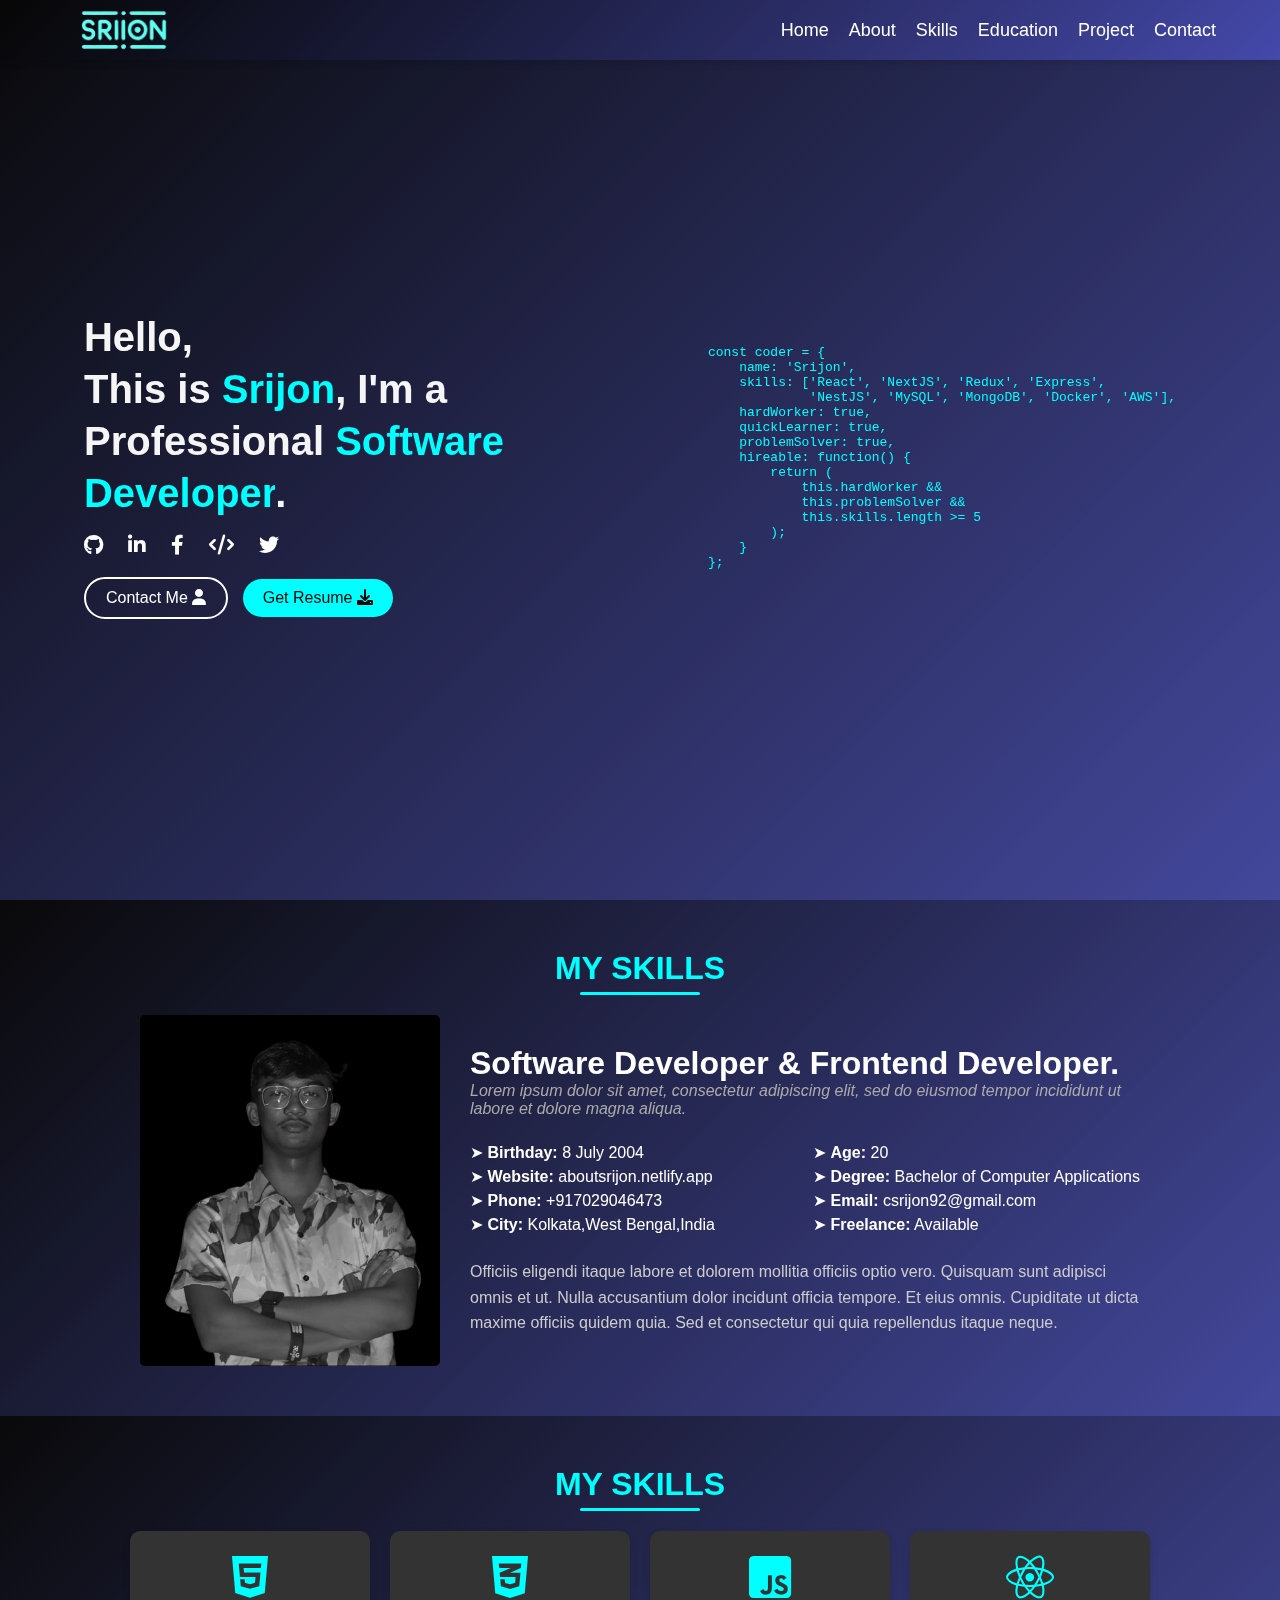
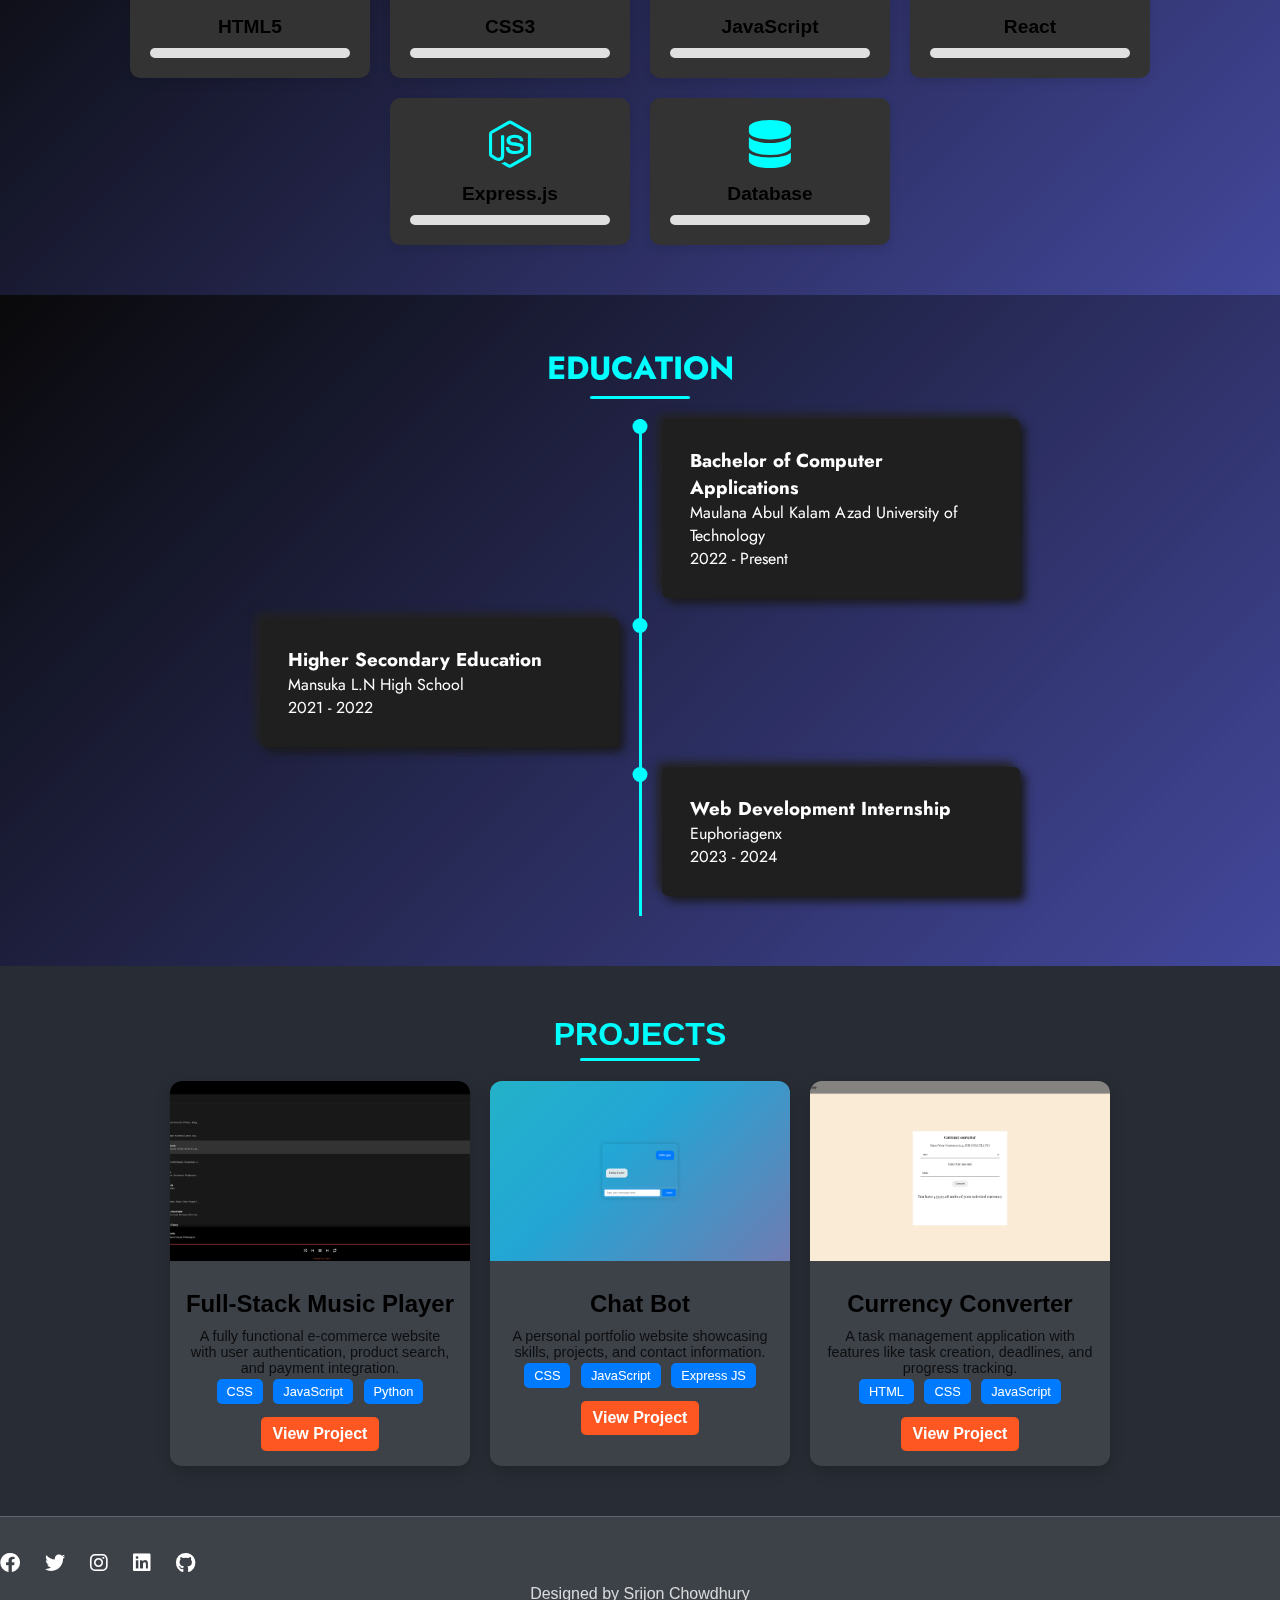
==== index.html @ a037b4f0 "new change" ====
<!DOCTYPE html>
<html lang="en">
<head>
    <meta charset="UTF-8">
    <meta name="viewport" content="width=device-width, initial-scale=1.0">
    <link rel="shortcut icon" href="/images/portfolio.webp" type="image/png">
    <title>Srijon Info</title>
    <link rel="stylesheet" href="/css/style.css">
    <link rel="stylesheet" href="/test.css">
    <link rel="stylesheet" href="https://cdnjs.cloudflare.com/ajax/libs/animate.css/4.1.1/animate.min.css" />
    <link rel="stylesheet" href="https://cdnjs.cloudflare.com/ajax/libs/font-awesome/6.0.0-beta3/css/all.min.css">
</head>
<body>
    <section class="top">
        <header>
            <div class="container">
                <div class="logo"><img src="/images/portfolio.webp" alt=""></div>
                <nav class="nav-menu">
                    <ul>
                        <li><a href="#about">Home</a></li>
                        <li><a href="#experience">About</a></li>
                        <li><a href="#skills">Skills</a></li>
                        <li><a href="#education">Education</a></li>
                        <li><a href="#blogs">Project</a></li>
                        <li><a href="#projects">Contact</a></li>
                    </ul>
                </nav>
                <div class="menu-icon">
                    <i class="fas fa-bars"></i>
                </div>
            </div>
        </header>
        <section class="hero">
            <div class="hero-text wow animate__fadeInLeftBig animate__animated " style=""  >
                <h1>Hello, <br>
                    This is <span class="highlight">Srijon</span>, I'm a <br>
                    Professional <span class="highlight">Software Developer</span>.
                </h1>

                <div class="social-icons">
                    <a href="#"><i class="fab fa-github"></i></a>
                    <a href="#"><i class="fab fa-linkedin-in"></i></a>
                    <a href="#"><i class="fab fa-facebook-f"></i></a>
                    <a href="#"><i class="fas fa-code"></i></a>
                    <a href="#"><i class="fab fa-twitter"></i></a>
                </div>

                <div class="buttons">
                    <a href="#" class="btn contact">Contact Me <i class="fas fa-user"></i></a>
                    <a href="/images/srijon_resume (3).pdf" class="btn resume">Get Resume <i class="fas fa-download"></i></a>
                </div>
            </div>

            <div class="code-box wow  animate__fadeInRightBig animate__animated ">
                <pre>
<code>
const coder = {
    name: 'Srijon',
    skills: ['React', 'NextJS', 'Redux', 'Express', 
             'NestJS', 'MySQL', 'MongoDB', 'Docker', 'AWS'],
    hardWorker: true,
    quickLearner: true,
    problemSolver: true,
    hireable: function() {
        return (
            this.hardWorker &&
            this.problemSolver &&
            this.skills.length >= 5
        );
    }
};
</code>
                </pre>
            </div>
            
        </section>

        <!-- Add the animated background here -->
        <div class="area">
            <ul class="circles">
                <li></li>
                <li></li>
                <li></li>
                <li></li>
                <li></li>
                <li></li>
                <li></li>
                <li></li>
                <li></li>
                <li></li>
            </ul>
        </div>
    </section>

    <section class="about">
      <h2 class="section-title">My Skills</h2>
        <div class="about-container">
            <!-- About Heading -->
            <!-- Profile Image -->
            <div class="about-img">
                <img src="/images/srijon_image-modified-removebg-preview.png" alt="Profile Image">
            </div>
    
            <!-- Profile Details -->
            <div class="about-info">
                <h2 class="title">Software Developer & Frontend Developer.</h2>
                <p class="subtitle">Lorem ipsum dolor sit amet, consectetur adipiscing elit, sed do eiusmod tempor incididunt ut labore et dolore magna aliqua.</p>
    
                <div class="details">
                    <div class="column">
                        <p>➤ <strong>Birthday:</strong> 8 July 2004</p>
                        <p>➤ <strong>Website:</strong> aboutsrijon.netlify.app</p>
                        <p>➤ <strong>Phone:</strong> +917029046473</p>
                        <p>➤ <strong>City:</strong> Kolkata,West Bengal,India</p>
                    </div>
                    <div class="column">
                        <p>➤ <strong>Age:</strong> 20</p>
                        <p>➤ <strong>Degree:</strong> Bachelor of Computer Applications</p>
                        <p>➤ <strong>Email:</strong> csrijon92@gmail.com</p>
                        <p>➤ <strong>Freelance:</strong> Available</p>
                    </div>
                </div>
    
                <p class="description">
                    Officiis eligendi itaque labore et dolorem mollitia officiis optio vero. Quisquam sunt adipisci omnis et ut. 
                    Nulla accusantium dolor incidunt officia tempore. Et eius omnis. Cupiditate ut dicta maxime officiis quidem quia. 
                    Sed et consectetur qui quia repellendus itaque neque.
                </p>
            </div>
        </div>
    </section>
    

<section id="skills" class="skills-section" >
    <h2 class="section-title">My Skills</h2>
    <div class="skills-container">
      <!-- Skill 1 -->
      <div class="skill-card animate__animated animate__fadeInLeft">
        <div class="skill-icon">
          <i class="fab fa-html5"></i>
        </div>
        <h3 class="skill-name">HTML5</h3>
        <div class="skill-bar">
          <div class="skill-progress" data-progress="95"></div>
        </div>
      </div>
  
      <!-- Skill 2 -->
      <div class="skill-card animate__animated animate__fadeInRight">
        <div class="skill-icon">
          <i class="fab fa-css3-alt"></i>
        </div>
        <h3 class="skill-name">CSS3</h3>
        <div class="skill-bar">
          <div class="skill-progress" data-progress="90"></div>
        </div>
      </div>
  
      <!-- Skill 3 -->
      <div class="skill-card animate__animated animate__fadeInLeft">
        <div class="skill-icon">
          <i class="fab fa-js-square"></i>
        </div>
        <h3 class="skill-name">JavaScript</h3>
        <div class="skill-bar">
          <div class="skill-progress" data-progress="85"></div>
        </div>
      </div>
  
      <!-- Skill 4 -->
      <div class="skill-card animate__animated animate__fadeInRight">
        <div class="skill-icon">
          <i class="fab fa-react"></i>
        </div>
        <h3 class="skill-name">React</h3>
        <div class="skill-bar">
          <div class="skill-progress" data-progress="80"></div>
        </div>
      </div>
  
      <!-- Skill 5 -->
      <div class="skill-card animate__animated animate__fadeInLeft">
        <div class="skill-icon">
          <i class="fab fa-node-js"></i>
        </div>
        <h3 class="skill-name">Express.js</h3>
        <div class="skill-bar">
          <div class="skill-progress" data-progress="75"></div>
        </div>
      </div>
  
      <!-- Skill 6 -->
      <div class="skill-card animate__animated animate__fadeInRight">
        <div class="skill-icon">
          <i class="fas fa-database"></i>
        </div>
        <h3 class="skill-name">Database</h3>
        <div class="skill-bar">
          <div class="skill-progress" data-progress="70"></div>
        </div>
      </div>
    </div>
  </section>
 
<style>@import url('https://fonts.googleapis.com/css2?family=Jost:wght@200;300;400&display=swap');</style>
<!--This is the main container that contains the whole timeline.-->
<section class="design-section">
    <h2 class="timeline-heading">Education</h2>
    <div class="timeline">

        <div class="timeline-empty"></div>

        <div class="timeline-middle">
            <div class="timeline-circle"></div>
        </div>
        <div class="timeline-component timeline-content">
            <h3>Bachelor of Computer Applications</h3>
            <p>Maulana Abul Kalam Azad University of Technology</p>
            <p>2022 - Present</p>
        </div>

        <div class="timeline-component timeline-content">
            <h3>Higher Secondary Education</h3>
            <p>Mansuka L.N High School</p>
            <p>2021 - 2022</p>
        </div>
        <div class="timeline-middle">
            <div class="timeline-circle"></div>
        </div>
        <div class="timeline-empty"></div>

        <div class="timeline-empty"></div>

        <div class="timeline-middle">
            <div class="timeline-circle"></div>
        </div>
        <div class="timeline-component timeline-content">
            <h3>Web Development Internship</h3>
            <p>Euphoriagenx</p>
            <p>2023 - 2024</p>
        </div>

    </div>
</section>


  <section id="projects" class="projects-section">
    <h2 class="section-title">Projects</h2>
    <div class="projects-container">
      <!-- Project 1 -->
      <div class="project-card">
        <div class="project-image">
          <img src="/images/My Music Player .png" alt="Project 1" />
        </div>
        <div class="project-details">
          <h3 class="project-title">Full-Stack Music Player</h3>
          <p class="project-description">
            A fully functional e-commerce website with user authentication, product search, and payment integration.
          </p>
          <div class="project-technologies">
            <span>CSS</span>
            <span>JavaScript</span>
            <span>Python</span>
          </div>
          <a href="#" class="project-link">View Project</a>
        </div>
      </div>
  

      <div class="project-card">
        <div class="project-image">
          <img src="/images/Chat Bot.png" alt="Project 2" />
        </div>
        <div class="project-details">
          <h3 class="project-title">Chat Bot</h3>
          <p class="project-description">
            A personal portfolio website showcasing skills, projects, and contact information.
          </p>
          <div class="project-technologies">
            <span>CSS</span>
            <span>JavaScript</span>
            <span>Express JS</span>
          </div>
          <a href="#" class="project-link">View Project</a>
        </div>
      </div>
  
      <!-- Project 3 -->
      <div class="project-card">
        <div class="project-image">
          <img src="/images/Currency Converter.png" alt="Project 3" />
        </div>
        <div class="project-details">
          <h3 class="project-title">Currency Converter</h3>
          <p class="project-description">
            A task management application with features like task creation, deadlines, and progress tracking.
          </p>
          <div class="project-technologies">
            <span>HTML</span>
            <span>CSS</span>
            <span>JavaScript</span>
          </div>
          <a href="#" class="project-link">View Project</a>
        </div>
      </div>
    </div>
  </section>

  <footer class="footer">
    <div class="social-icons">
        <a href="#" class="icon"><i class="fab fa-facebook"></i></a>
        <a href="#" class="icon"><i class="fab fa-twitter"></i></a>
        <a href="#" class="icon"><i class="fab fa-instagram"></i></a>
        <a href="#" class="icon"><i class="fab fa-linkedin"></i></a>
        <a href="#" class="icon"><i class="fab fa-github"></i></a>
    </div>
    <p class="footer-text">Designed by Srijon Chowdhury</p>
</footer>

    <script src="/js/script.js"></script>
</body>
</html>
---- css/style.css ----
*{
    margin: 0;
    padding: 0;
}
body {
    font-family: Arial, sans-serif;
    margin: 0;
    padding: 0; 
    /* background-color: #060606; */
    /* background: linear-gradient(135deg, rgba(6, 6, 6, 0.9), rgba(79, 84, 200, 0.7)); */
    background: #282c34;
}

header {
    position: fixed;
    top: 0;
    left: 0;
    width: 100%;
    z-index: 1000; /* Ensures it's above other content */
    color: #fff;
    backdrop-filter: blur(10px);
    background: linear-gradient(135deg, rgba(6, 6, 6, 0.9), rgba(79, 84, 200, 0.7));
    display: flex;
    align-items: center;
    height: 60px; /* Adjust height as needed */
    box-shadow: 0 4px 6px rgba(0, 0, 0, 0.1); /* Optional shadow for better visibility */
}
.logo img {
    width: 120px;  
    height: auto;  
    display: block; 
}

.container {
    display: flex;
    justify-content: space-between;
    align-items: center;
    width: 90%;
    margin: 0 auto;
}

.logo {
    font-size: 24px;
    font-weight: bold;
}

.nav-menu ul {
    list-style: none;
    margin: 0;
    padding: 0;
    display: flex;
}

.nav-menu ul li {
    margin-left: 20px;
}

.nav-menu ul li a {
    color: #fff;
    text-decoration: none;
    font-size: 18px;
    position: relative;
}
.nav-menu ul li a::after {
    content: "";
    position: absolute;
    left: 0;
    bottom: -2px;
    width: 0;
    height: 2px;
    background-color: cyan;
    transition: width 0.3s ease-in-out;
}
.nav-menu ul li a:hover::after {
    width: 100%;
}
.menu-icon {
    display: none;
    font-size: 24px;
    cursor: pointer;
}

@media (max-width: 768px) {
    .nav-menu {
        display: none;
        flex-direction: column;
        width: 100%;
        backdrop-filter: blur(10px);
        color: black;
        position: absolute;
        top: 70px;
        left: 0;
    }
    .nav-menu.active {
        display: flex;
    }

    .nav-menu ul {
        flex-direction: column;
    }

    .nav-menu ul li {
        margin: 10px 0;
        text-align: center;
    }

    .menu-icon {
        display: block;
    }
}
.hero {
    display: flex;
    justify-content: space-evenly;
    align-items: center;
    padding: 60px;
    max-width: 100%;
    height: 90vh;
    margin: auto;
}

.hero-text {
    max-width: 50%;
}

h1 {
    font-size: 2.5rem;
    line-height: 1.3;
    color:whitesmoke;
}

.highlight {
    background: cyan;
    -webkit-background-clip: text;
    -webkit-text-fill-color: transparent;
}

.social-icons {
    margin-top: 15px;
}

.social-icons a {
    color: white;
    margin-right: 10px;
    font-size: 20px;
    transition: 0.3s;
}

.social-icons a:hover {
    color: #00ff9f;
}

/* Buttons */
.buttons {
    margin-top: 20px;
}

.btn {
    display: inline-block;
    padding: 10px 20px;
    margin-right: 10px;
    border-radius: 25px;
    text-decoration: none;
    font-size: 1rem;
    transition: 0.3s;
}

.contact {
    border: 2px solid white;
    color: white;
}

.contact:hover {
    background: white;
    color: #0d0d21;
}

.resume {
    background: cyan;
    color: rgb(6, 6, 6);
}

.resume:hover {
    opacity: 0.8;
}

/* Code Box */
.code-box {
    padding: 20px;
    border-radius: 10px;
    max-width: 100%;
    width: fit-content;
    /* min-width: 40%; */
    font-family: monospace;
    color: cyan;
    overflow-x: auto;
    white-space: pre-wrap;
    word-wrap: break-word;
}


/* Responsive */
@media (max-width: 900px) {
    .hero {
        flex-direction: column;
        text-align: center;
    }
    .about{
        text-align: center;
        flex-direction: column;
    }
    .right-about{
        text-align: center;
        padding-top: 30px;
    }
    .social-icons{
        justify-content: center;
    }
    .code-box {
        max-width: 90%;
    }
    .code-box {
        /* padding-top: 30px; */
    }
    .hero-text{
        max-width: 90%;
        padding-top: 30px;
    }
}
.top {
    position: relative;
    overflow: hidden;
    /* background: #060606;   */
    /* background: -webkit-linear-gradient(to left, #8f94fb, #4e54c8);   */

    background: linear-gradient(135deg, rgba(6, 6, 6, 0.9), rgba(79, 84, 200, 0.7));
    width: 100%;
    height: 100vh;
}

.context {
    width: 100%;
    position: absolute;
    top: 50vh;
}

.context h1 {
    text-align: center;
    color: #fff;
    font-size: 50px;
}
.area {
    position: fixed;
    top: 0;
    left: 0;
    width: 100%;
    height: 100%;
    overflow: hidden;
    z-index: -1;
}

.circles {
    position: absolute;
    top: 0;
    left: 0;
    width: 100%;
    height: 100%;
    overflow: hidden;
} 

.circles li {
    position: absolute;
    display: block;
    list-style: none;
    width: 20px;
    height: 20px;
    background: rgba(255, 255, 255, 0.2);
    animation: animate 25s linear infinite;
    bottom: -150px;
}

/* New and adjusted circle animations */
.circles li:nth-child(1) { left: 15%; width: 80px; height: 80px; animation-delay: 0s; }
.circles li:nth-child(2) { left: 30%; width: 20px; height: 20px; animation-delay: 2s; animation-duration: 12s; }
.circles li:nth-child(3) { left: 50%; width: 25px; height: 25px; animation-delay: 3s; }
.circles li:nth-child(4) { left: 75%; width: 60px; height: 60px; animation-delay: 4s; animation-duration: 18s; }
.circles li:nth-child(5) { left: 85%; width: 15px; height: 15px; animation-delay: 5s; animation-duration: 10s; }
.circles li:nth-child(6) { left: 40%; width: 50px; height: 50px; animation-delay: 6s; }
.circles li:nth-child(7) { left: 10%; width: 150px; height: 150px; animation-delay: 7s; animation-duration: 30s; }
.circles li:nth-child(8) { left: 55%; width: 35px; height: 35px; animation-delay: 8s; animation-duration: 22s; }
.circles li:nth-child(9) { left: 65%; width: 25px; height: 25px; animation-delay: 9s; animation-duration: 15s; }
.circles li:nth-child(10) { left: 90%; width: 70px; height: 70px; animation-delay: 10s; animation-duration: 20s; }
.circles li:nth-child(11) { left: 20%; width: 55px; height: 55px; animation-delay: 2s; animation-duration: 25s; }
.circles li:nth-child(12) { left: 33%; width: 40px; height: 40px; animation-delay: 4s; animation-duration: 18s; }
.circles li:nth-child(13) { left: 45%; width: 30px; height: 30px; animation-delay: 6s; animation-duration: 12s; }
.circles li:nth-child(14) { left: 70%; width: 20px; height: 20px; animation-delay: 8s; animation-duration: 10s; }
.circles li:nth-child(15) { left: 95%; width: 100px; height: 100px; animation-delay: 5s; animation-duration: 28s; }
.circles li:nth-child(16) { left: 5%; width: 45px; height: 45px; animation-delay: 3s; animation-duration: 17s; }
.circles li:nth-child(17) { left: 60%; width: 15px; height: 15px; animation-delay: 7s; animation-duration: 14s; }
.circles li:nth-child(18) { left: 80%; width: 75px; height: 75px; animation-delay: 9s; animation-duration: 26s; }
.circles li:nth-child(19) { left: 25%; width: 50px; height: 50px; animation-delay: 1s; animation-duration: 19s; }
.circles li:nth-child(20) { left: 50%; width: 60px; height: 60px; animation-delay: 0s; animation-duration: 21s; }

@keyframes animate {
    0% {
        transform: translateY(0) rotate(0deg);
        opacity: 1;
        border-radius: 0;
    }
    100% {
        transform: translateY(-1000px) rotate(720deg);
        opacity: 0;
        border-radius: 50%;
    }
}

.about-title{
    text-align: center;
    color: cyan;
    font-size: 2.5rem;

}
.about{
    display: flex;
    justify-content: center;
    flex-direction: column;
    align-items: center;
    padding: 50px;
    max-width: 100%;
    height: auto;
    margin: auto;
    color: white;
    background: linear-gradient(135deg, rgba(6, 6, 6, 0.9), rgba(79, 84, 200, 0.7));
}
.left-about img{
    width: 300px;
    height: auto;
    object-fit: cover;
    border-radius: 10px;
}
.right-about{
    display: flex;
    flex-direction: column;
    gap: 20px;
}
.right-about h3{
    font-size: 30px;
}
.right-about p{
    font-size: 20px;
}


.skills-section {
    padding: 50px 20px;
    text-align: center;
    background: linear-gradient(135deg, rgba(6, 6, 6, 0.9), rgba(79, 84, 200, 0.7));
  }
  
  .section-title {
    font-size: 2.5rem;
    margin-bottom: 40px;
    color: cyan;
  }
  
  .skills-container {
    display: flex;
    flex-wrap: wrap;
    justify-content: center;
    gap: 20px;
  }
  
  .skill-card {
    background: #333333;
    border-radius: 10px;
    box-shadow: 0 4px 8px rgba(0, 0, 0, 0.1);
    padding: 20px;
    width: 200px;
    text-align: center;
    transition: transform 0.3s ease;
  }
  
  .skill-card:hover {
    transform: translateY(-10px);
  }
  
  .skill-icon {
    font-size: 3rem;
    color: cyan;
    margin-bottom: 10px;
  }
  
  .skill-name {
    font-size: 1.2rem;
    color:black;
    margin-bottom: 10px;
  }
  
  .skill-bar {
    background: #e0e0e0;
    border-radius: 5px;
    height: 10px;
    overflow: hidden;
  }
  
  .skill-progress {
    background: cyan;
    height: 100%;
    border-radius: 5px;
    width: 0; /* Start with 0 width */
    animation: fillProgress 2s ease-out forwards;
  }
  
  @keyframes fillProgress {
    from {
      width: 0;
    }
    to {
      width: 100%;
    }
  }

  .design-section {
    display: flex;
    flex-direction: column;
    align-items: center;
    justify-content: center;
    background: linear-gradient(135deg, rgba(6, 6, 6, 0.9), rgba(79, 84, 200, 0.7));
    padding: 50px 20px;
    font-family: Jost;
  }
  
  .design {
    display: flex;
    align-items: center;
    justify-content: center;
  }
  
  .timeline {
    width: 80%;
    height: auto;
    max-width: 800px;
    margin: 0 auto;
    display: flex;
    flex-direction: column;
  }
  
  .timeline-content {
    padding: 20px;
    background: #1f1f1f;
    -webkit-box-shadow: 5px 5px 10px #1a1a1a, -5px -5px 10px #242424;
            box-shadow: 5px 5px 10px #1a1a1a, -5px -5px 10px #242424;
    border-radius: 5px;
    color: white;
    padding: 1.75rem;
    transition: 0.4s ease;
    overflow-wrap: break-word !important;
    margin: 1rem;
    margin-bottom: 20px;
    border-radius: 6px;
  }
  
  .timeline-component {
    margin: 0px 20px 20px 20px;
  }
  
  @media screen and (min-width: 768px) {
    .timeline {
      display: grid;
      grid-template-columns: 1fr 3px 1fr;
    }
    .timeline-middle {
      position: relative;
      background: cyan;
      width: 3px;
      height: 100%;
    }
    .main-middle {
      opacity: 0;
    }
    .timeline-circle {
      position: absolute;
      top: 0;
      left: 50%;
      width: 15px;
      height: 15px;
      border-radius: 50%;
      background: cyan;
      -webkit-transform: translateX(-50%);
              transform: translateX(-50%);
    }
  }
  /* General Styles */
  .section-title {
    text-align: center;
    font-size: 2.5rem;
    margin-bottom: 30px;
    position: relative;
    animation: fadeInDown 1s ease-in-out;
}

/* Projects Container */
.projects-section{
    padding: 50px 20px;
}
.projects-container {
    display: flex;
    flex-wrap: wrap;
    justify-content: center;
    gap: 20px;
    
}

/* Project Card */
.project-card {
    width: 300px;
    background: rgba(255, 255, 255, 0.1);
    border-radius: 12px;
    overflow: hidden;
    box-shadow: 0 5px 15px rgba(0, 0, 0, 0.2);
    backdrop-filter: blur(10px);
    transition: transform 0.3s ease-in-out, box-shadow 0.3s ease-in-out;
    animation: fadeInUp 0.8s ease-in-out;
}

.project-card:hover {
    transform: scale(1.05);
    box-shadow: 0 8px 20px rgba(255, 255, 255, 0.2);
}

/* Project Image */
.project-image img {
    width: 100%;
    height: 180px;
    object-fit: cover;
}

/* Project Details */
.project-details {
    padding: 15px;
    text-align: center;
}

.project-title {
    font-size: 1.5rem;
    margin: 10px 0;
}

.project-description {
    font-size: 0.9rem;
    opacity: 0.8;
}

/* Technologies */
.project-technologies span {
    background: #007bff;
    color: white;
    padding: 5px 10px;
    border-radius: 5px;
    font-size: 0.8rem;
    margin: 3px;
    display: inline-block;
}

/* Project Link */
.project-link {
    display: inline-block;
    margin-top: 10px;
    text-decoration: none;
    background: #ff5722;
    color: white;
    padding: 8px 12px;
    border-radius: 5px;
    font-weight: bold;
    transition: 0.3s;
}

.project-link:hover {
    background:cyan;
}

/* Responsive Design */
@media (max-width: 768px) {
    .projects-container {
        flex-direction: column;
        align-items: center;
    }
}

/* Animations */
@keyframes fadeInUp {
    from {
        opacity: 0;
        transform: translateY(20px);
    }
    to {
        opacity: 1;
        transform: translateY(0);
    }
}

@keyframes fadeInDown {
    from {
        opacity: 0;
        transform: translateY(-20px);
    }
    to {
        opacity: 1;
        transform: translateY(0);
    }
}
/* Footer Styles */
.footer {
    background: rgba(255, 255, 255, 0.1);
    backdrop-filter: blur(10px);
    color: white;
    text-align: center;
    padding: 20px 0;
    border-top: 1px solid rgba(255, 255, 255, 0.2);
    position: relative;
    bottom: 0;
    width: 100%;
}

/* Social Media Icons */
.social-icons {
    display: flex;
    gap: 15px;
    margin-bottom: 10px;
}

.icon {
    color: white;
    font-size: 1.5rem;
    transition: 0.3s ease-in-out;
}

.icon:hover {
    color: #ff5722;
    transform: scale(1.2);
}

/* Footer Text */
.footer-text {
    font-size: 1rem;
    opacity: 0.8;
}

/* Responsive Design */
@media (max-width: 768px) {
    .icon {
        font-size: 1.3rem;
    }
    .footer-text {
        font-size: 0.9rem;
    }
}
/* Timeline Heading */
.timeline-heading {
    text-align: center;
    font-size: 2rem;
    font-weight: bold;
    color:cyan;
    margin-bottom: 20px;
    position: relative;
    text-transform: uppercase;
}

/* Underline Effect */
.timeline-heading::after {
    content: "";
    display: block;
    width: 100px;
    height: 3px;
    background: cyan;
    margin: 5px auto 0;
    border-radius: 5px;
}

/* Responsive */
@media (max-width: 768px) {
    .timeline-heading {
        font-size: 1.5rem;
    }
}
/* Projects Heading */
.section-title {
    text-align: center;
    font-size: 2rem;
    font-weight: bold;
    color:cyan;
    margin-bottom: 20px;
    position: relative;
    text-transform: uppercase;
}

/* Underline Effect */
.section-title::after {
    content: "";
    display: block;
    width: 120px;
    height: 3px;
    background: cyan;
    margin: 5px auto 0;
    border-radius: 5px;
}

/* Responsive */
@media (max-width: 768px) {
    .section-title {
        font-size: 1.5rem;
    }
}
.about-img{
    display: contents;
}
---- test.css ----
/* About Section */
.about-container {
    display: flex;
    align-items: center;
    max-width: 1000px;
    /* margin: 50px auto; */
    gap: 30px;
}

/* Profile Image */
.about-img img {
    width: 300px;
    height: auto;
    border-radius: 5px;
    display: block;
}

/* About Information */
.about-info {
    flex: 1;
}

/* Title */
.title {
    font-size: 2rem;
    font-weight: bold;
}

/* Subtitle */
.subtitle {
    font-style: italic;
    color: #aaa;
}

/* Details Grid */
.details {
    display: flex;
    justify-content: space-between;
    margin: 20px 0;
}

.column p {
    margin: 5px 0;
    font-size: 1rem;
}

/* Description */
.description {
    font-size: 1rem;
    color: #ccc;
    line-height: 1.6;
}

/* Responsive Design */
@media (max-width: 768px) {
    .about-container {
        flex-direction: column;
        text-align: center;
    }

    .about-img img {
        width: 80%;
    }

    .details {
        flex-direction: column;
        align-items: center;
    }

    .column {
        margin-bottom: 10px;
    }
}
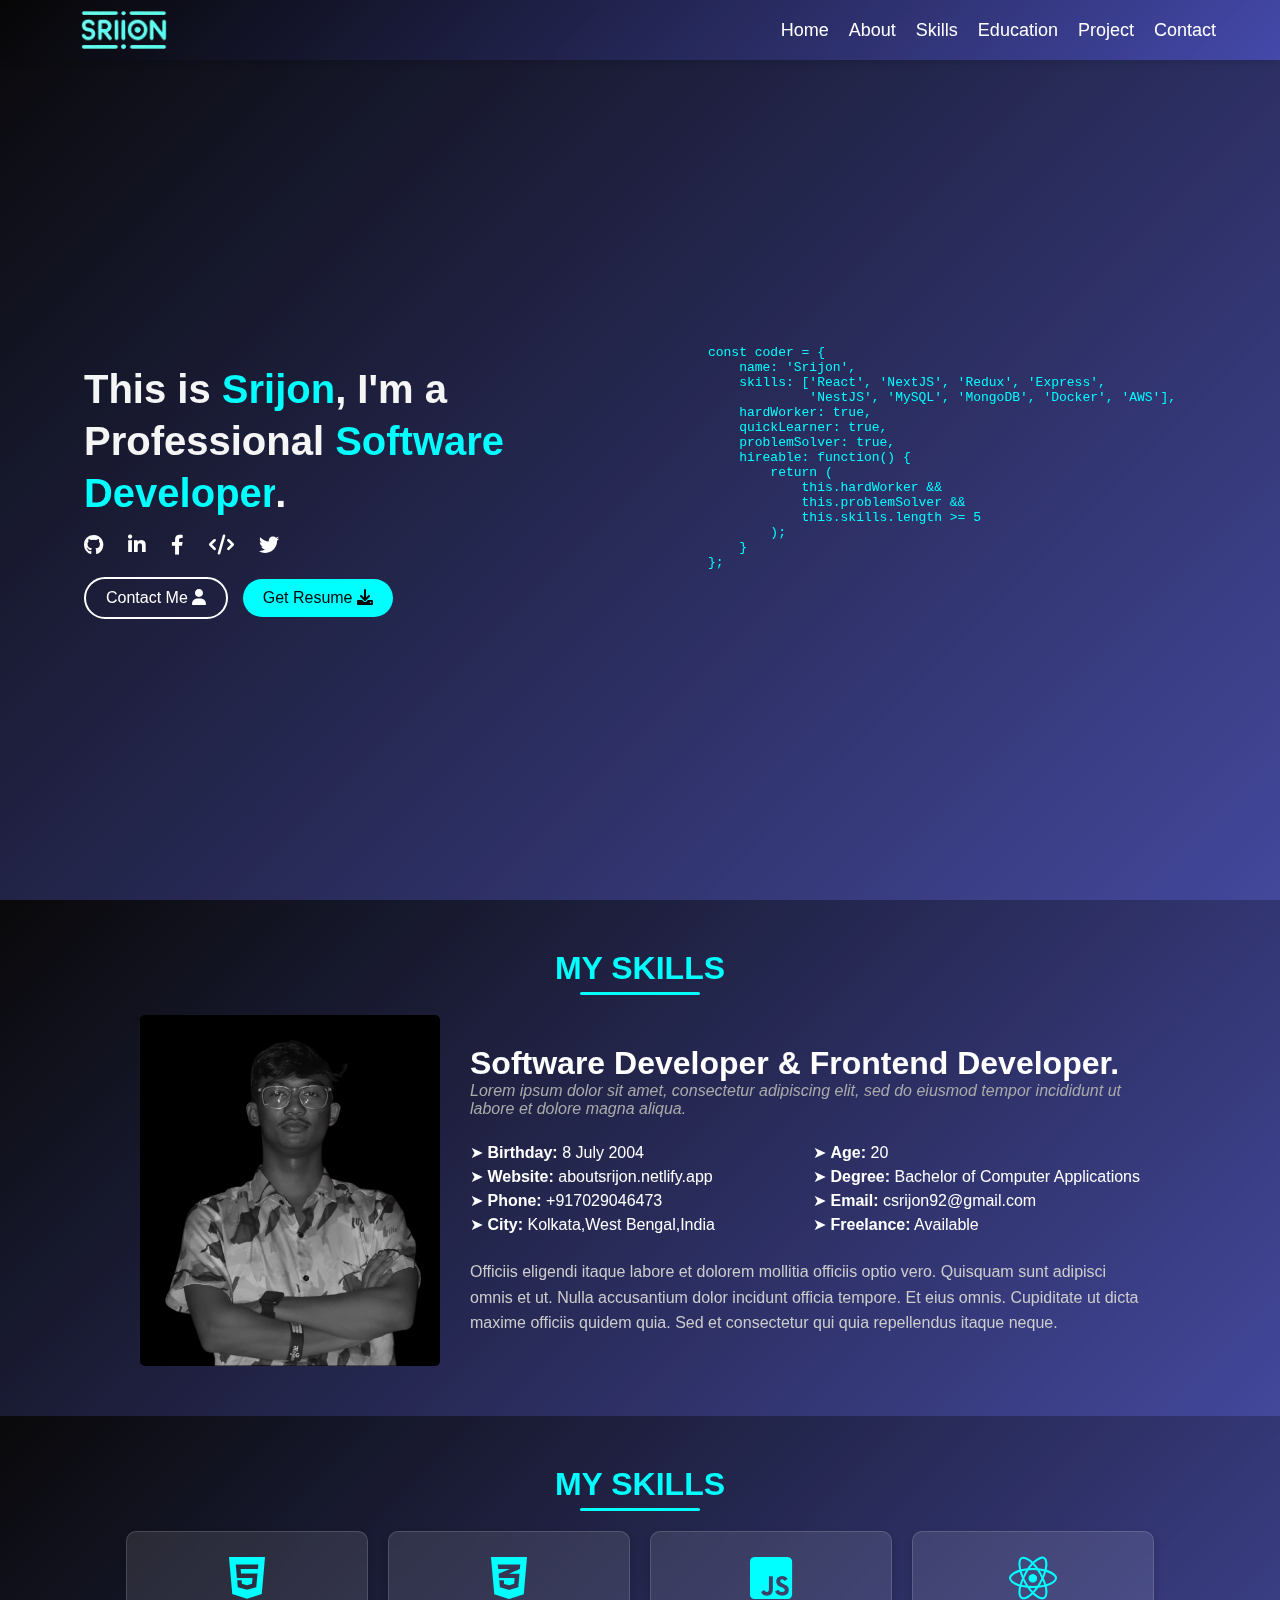
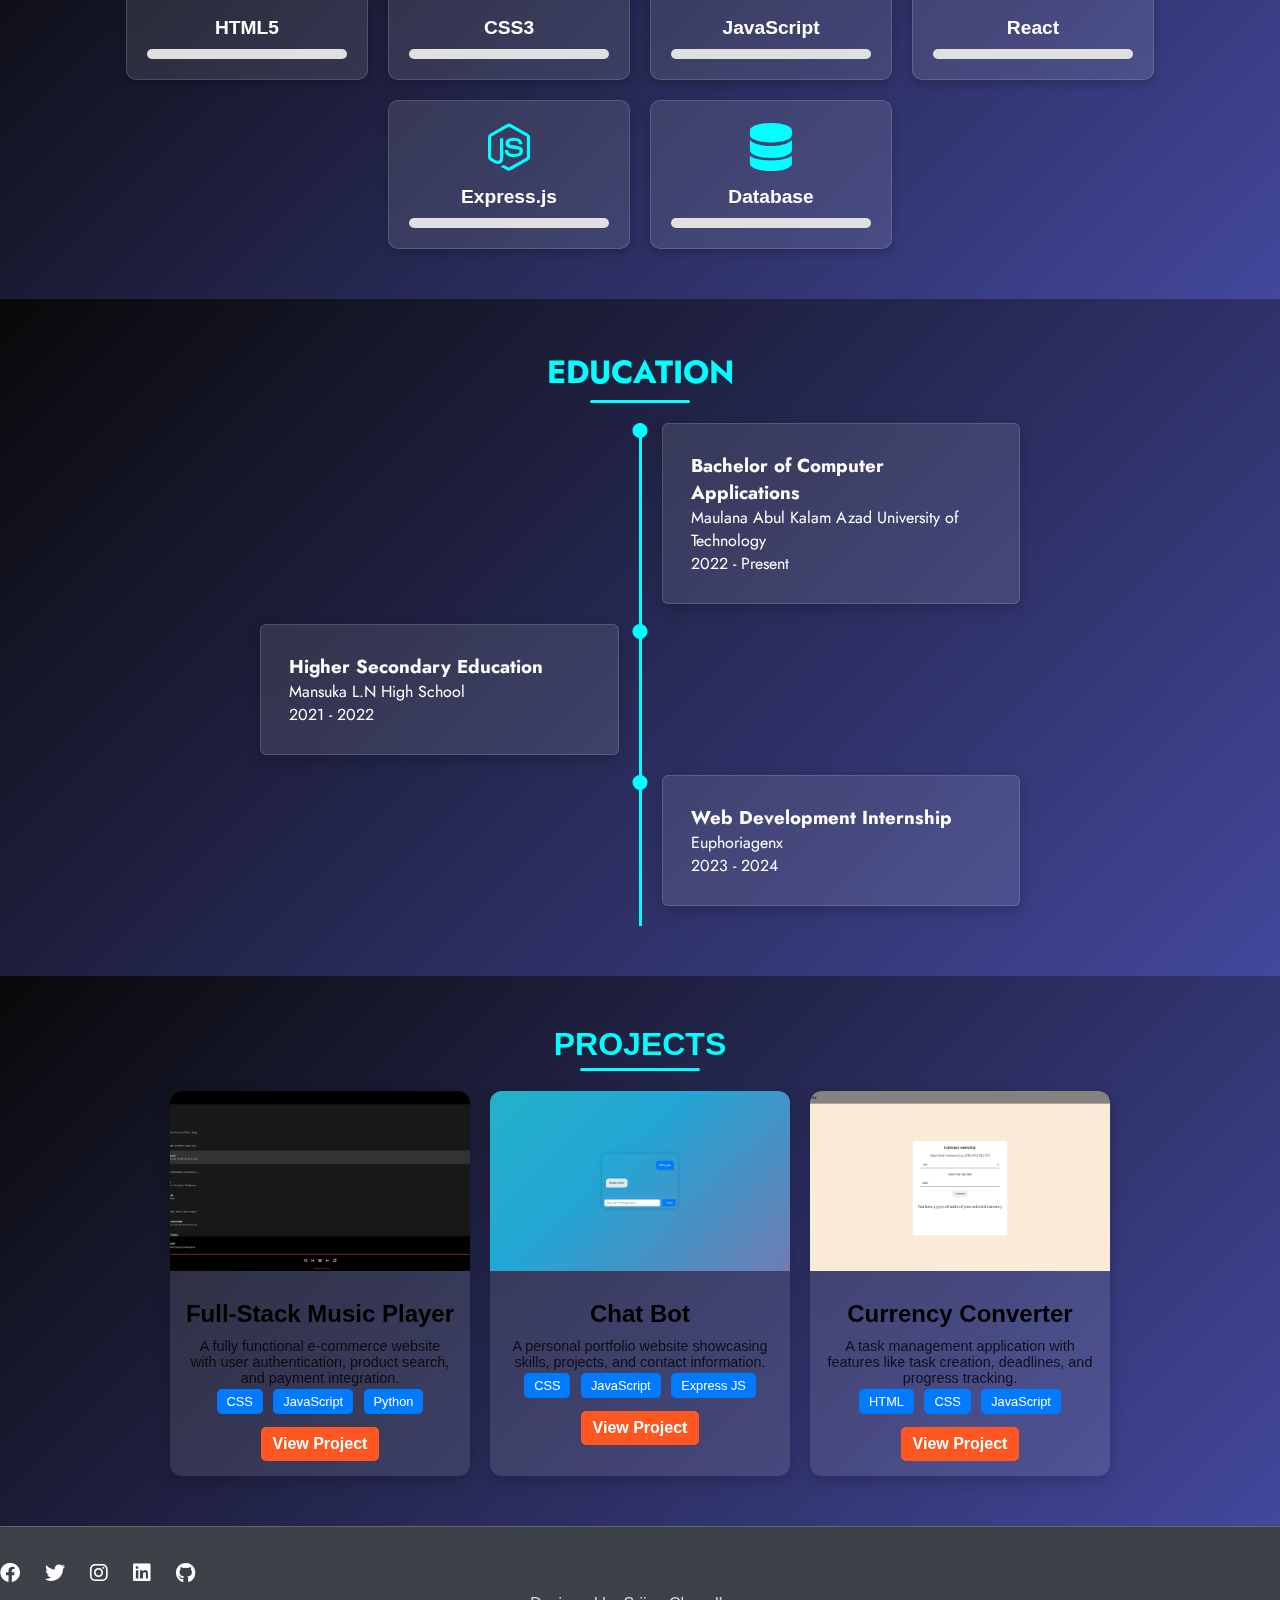
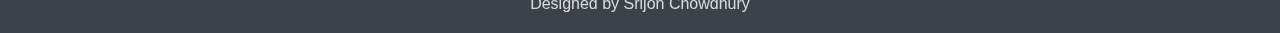
==== commit d09e05c4: "almost done" ====
--- a/index.html
+++ b/index.html
@@ -32,7 +32,7 @@
         </header>
         <section class="hero">
             <div class="hero-text wow animate__fadeInLeftBig animate__animated " style=""  >
-                <h1>Hello, <br>
+                <h1><br>
                     This is <span class="highlight">Srijon</span>, I'm a <br>
                     Professional <span class="highlight">Software Developer</span>.
                 </h1>
--- a/css/style.css
+++ b/css/style.css
@@ -23,7 +23,7 @@
     display: flex;
     align-items: center;
     height: 60px; /* Adjust height as needed */
-    box-shadow: 0 4px 6px rgba(0, 0, 0, 0.1); /* Optional shadow for better visibility */
+    box-shadow: 0 4px 6px rgba(0, 0, 0, 0.1); 
 }
 .logo img {
     width: 120px;  
@@ -146,7 +146,7 @@
 }
 
 .social-icons a:hover {
-    color: #00ff9f;
+    color: cyan;
 }
 
 /* Buttons */
@@ -219,11 +219,11 @@
         max-width: 90%;
     }
     .code-box {
-        /* padding-top: 30px; */
+        padding-top: 30px;
     }
     .hero-text{
         max-width: 90%;
-        padding-top: 30px;
+        padding-top: 20px;
     }
 }
 .top {
@@ -370,18 +370,21 @@
   }
   
   .skill-card {
-    background: #333333;
+    background: rgba(255, 255, 255, 0.1); /* Slightly transparent dark background */
     border-radius: 10px;
-    box-shadow: 0 4px 8px rgba(0, 0, 0, 0.1);
+    box-shadow: 0 4px 8px rgba(0, 0, 0, 0.2); /* Slightly deeper shadow */
     padding: 20px;
     width: 200px;
     text-align: center;
-    transition: transform 0.3s ease;
-  }
-  
-  .skill-card:hover {
-    transform: translateY(-10px);
-  }
+    transition: transform 0.3s ease, box-shadow 0.3s ease;
+    backdrop-filter: blur(10px); /* Glass effect */
+    border: 1px solid rgba(255, 255, 255, 0.15); /* Subtle border */
+}
+  
+.skill-card:hover {
+    transform: translateY(-5px);
+    box-shadow: 0 8px 16px rgba(0, 0, 0, 0.3); /* Enhances depth on hover */
+}
   
   .skill-icon {
     font-size: 3rem;
@@ -391,7 +394,7 @@
   
   .skill-name {
     font-size: 1.2rem;
-    color:black;
+    color:white;
     margin-bottom: 10px;
   }
   
@@ -446,19 +449,24 @@
   
   .timeline-content {
     padding: 20px;
-    background: #1f1f1f;
-    -webkit-box-shadow: 5px 5px 10px #1a1a1a, -5px -5px 10px #242424;
-            box-shadow: 5px 5px 10px #1a1a1a, -5px -5px 10px #242424;
-    border-radius: 5px;
+
+    border-radius: 6px;
     color: white;
     padding: 1.75rem;
+    background: rgba(255, 255, 255, 0.1);
     transition: 0.4s ease;
     overflow-wrap: break-word !important;
     margin: 1rem;
     margin-bottom: 20px;
-    border-radius: 6px;
-  }
-  
+    backdrop-filter: blur(10px); 
+    border: 1px solid rgba(255, 255, 255, 0.15); 
+    box-shadow: 0 5px 15px rgba(0, 0, 0, 0.2);
+}
+.timeline-content:hover {
+    transform: translateY(-5px);
+    box-shadow: 10px 10px 20px rgba(26, 26, 26, 0.5), 
+                -10px -10px 20px rgba(36, 36, 36, 0.5);
+}
   .timeline-component {
     margin: 0px 20px 20px 20px;
   }
@@ -501,6 +509,7 @@
 /* Projects Container */
 .projects-section{
     padding: 50px 20px;
+    background: linear-gradient(135deg, rgba(6, 6, 6, 0.9), rgba(79, 84, 200, 0.7));
 }
 .projects-container {
     display: flex;
@@ -624,6 +633,7 @@
 /* Social Media Icons */
 .social-icons {
     display: flex;
+    align-items: center;
     gap: 15px;
     margin-bottom: 10px;
 }
@@ -635,7 +645,7 @@
 }
 
 .icon:hover {
-    color: #ff5722;
+    color:cyan;
     transform: scale(1.2);
 }
 
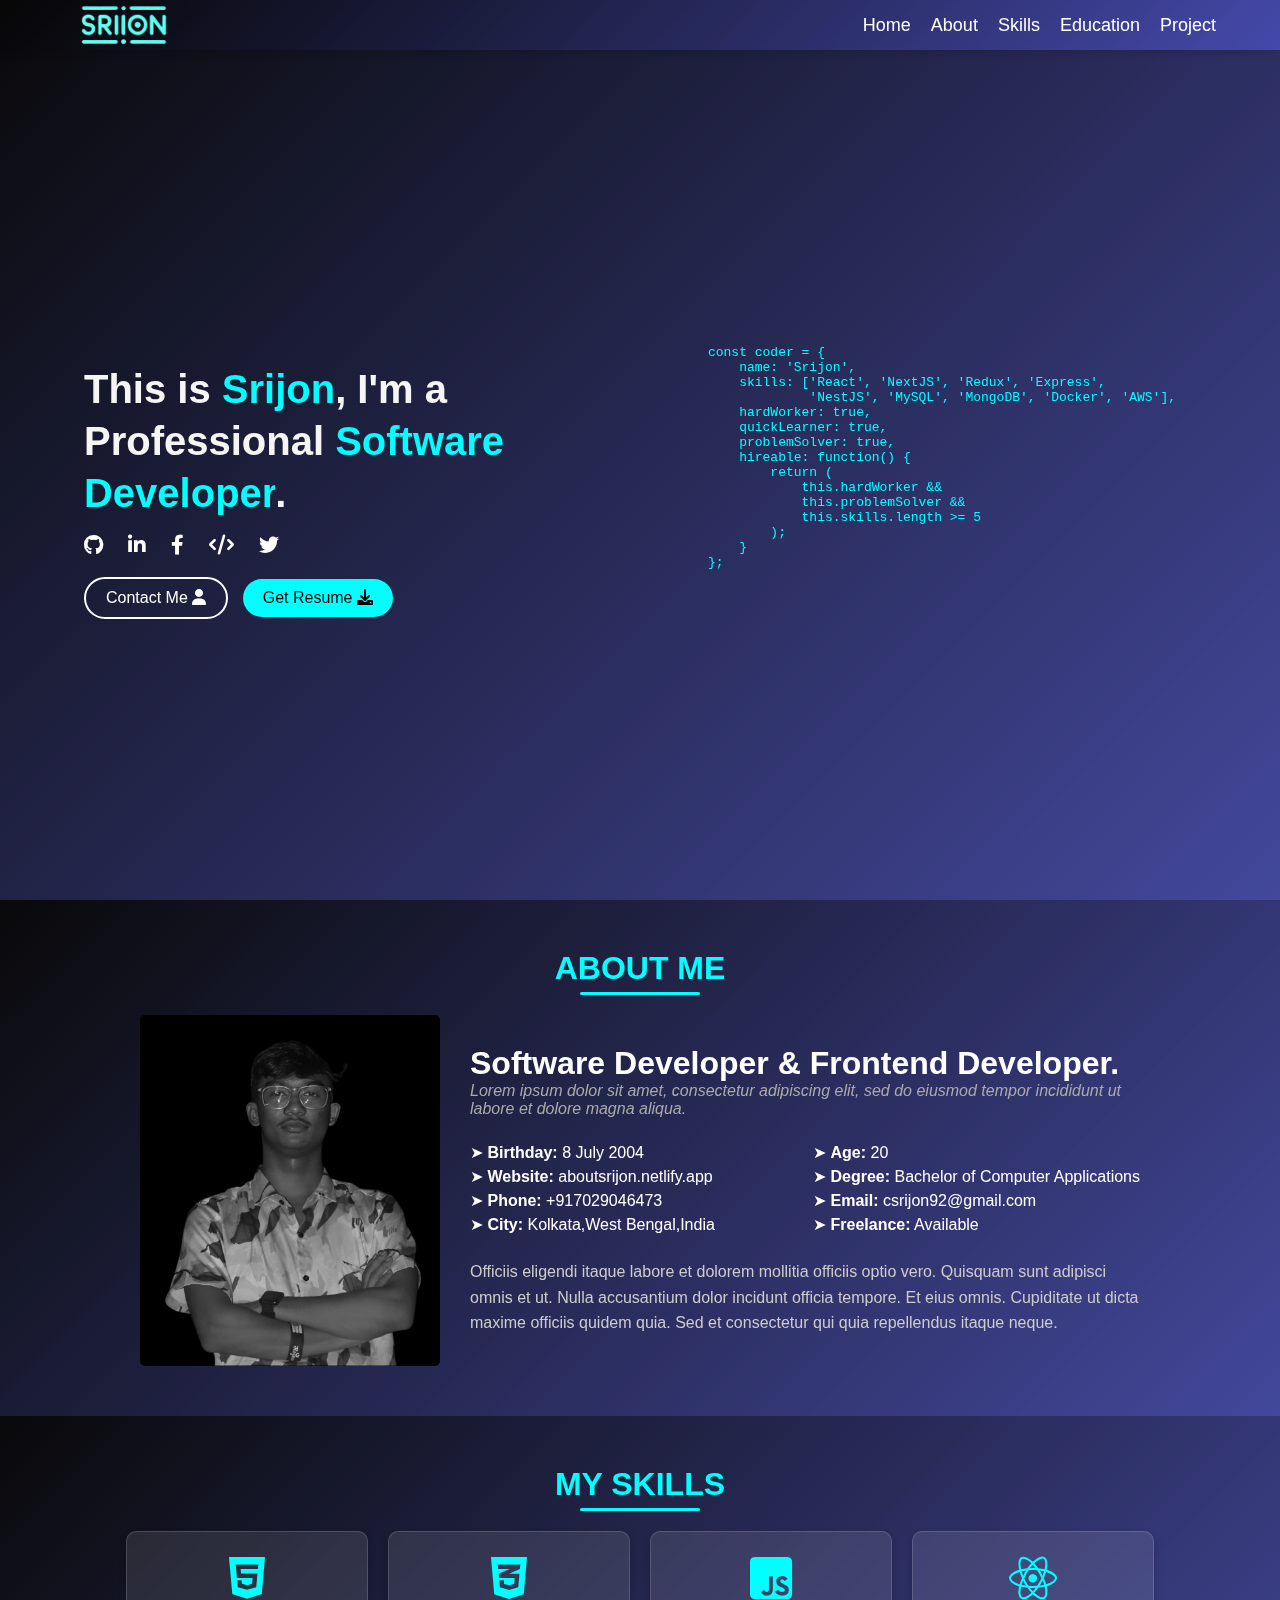
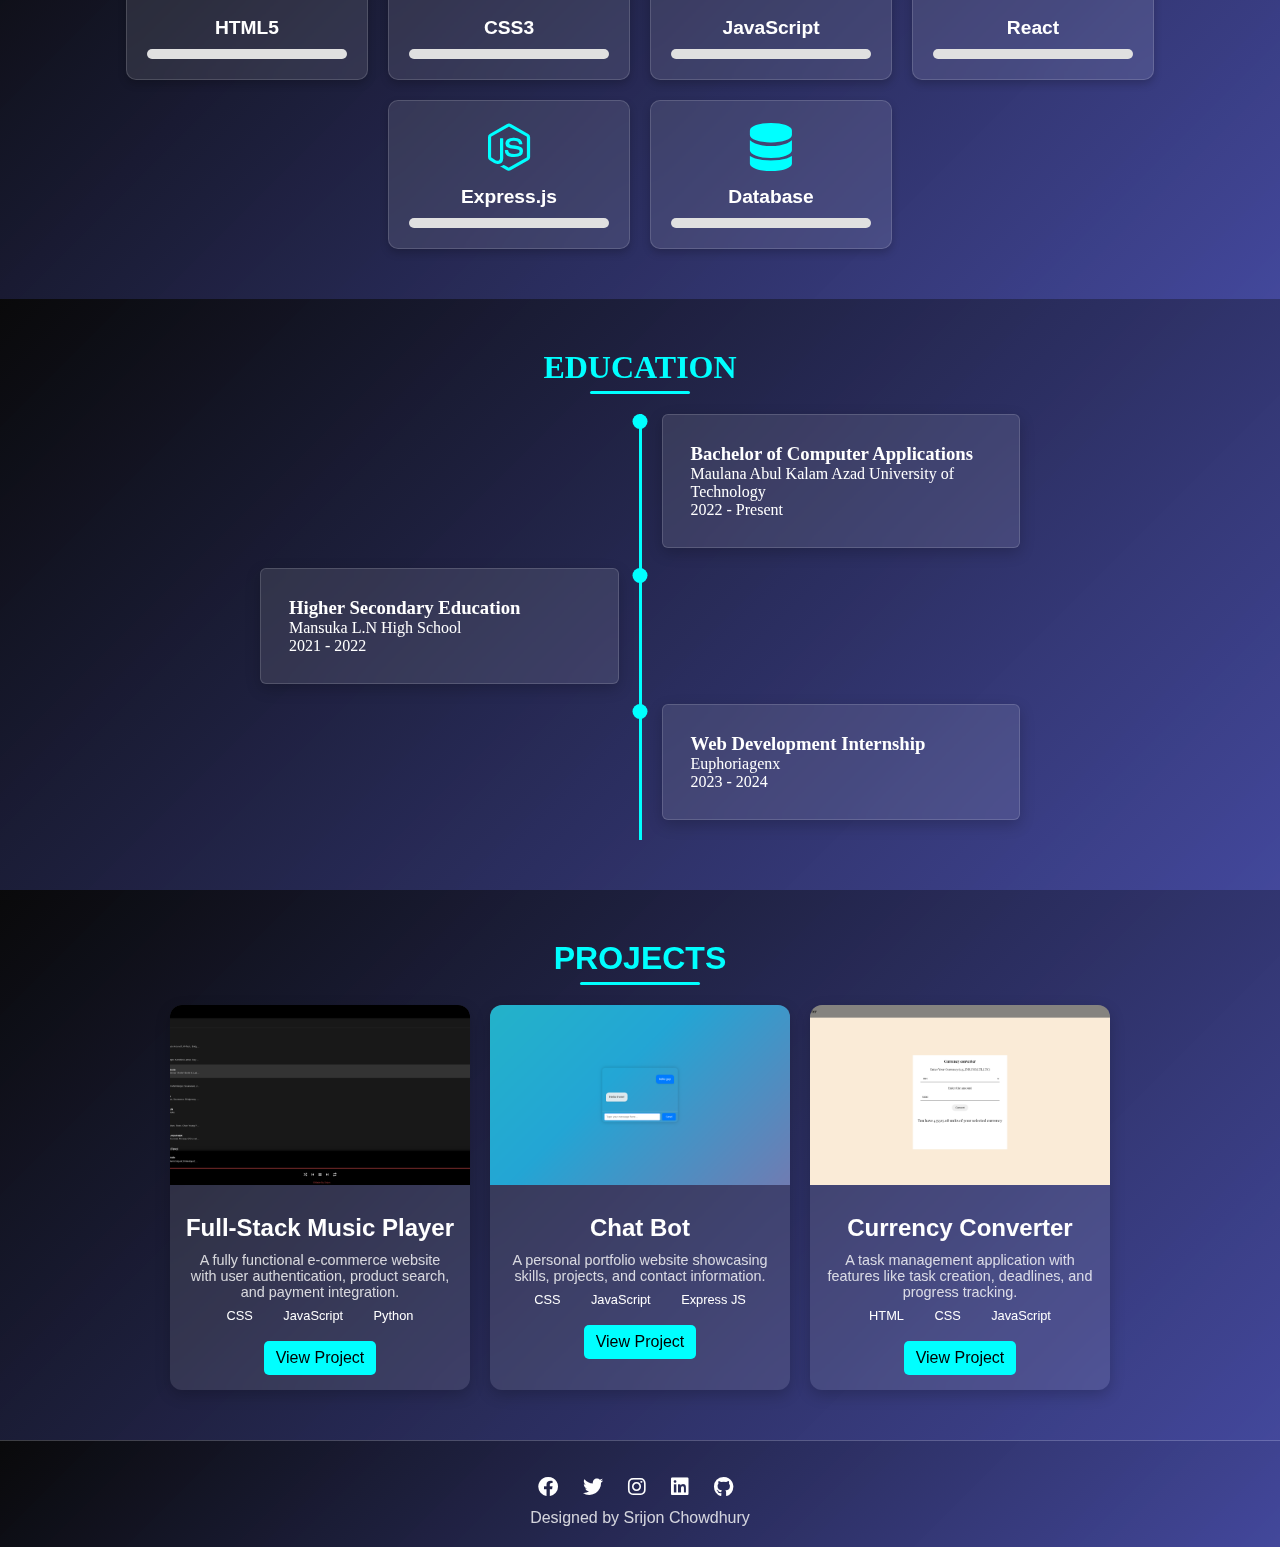
==== commit 0a1db6cb: "done" ====
--- a/index.html
+++ b/index.html
@@ -1,58 +1,59 @@
 <!DOCTYPE html>
 <html lang="en">
+
 <head>
-    <meta charset="UTF-8">
-    <meta name="viewport" content="width=device-width, initial-scale=1.0">
-    <link rel="shortcut icon" href="/images/portfolio.webp" type="image/png">
-    <title>Srijon Info</title>
-    <link rel="stylesheet" href="/css/style.css">
-    <link rel="stylesheet" href="/test.css">
-    <link rel="stylesheet" href="https://cdnjs.cloudflare.com/ajax/libs/animate.css/4.1.1/animate.min.css" />
-    <link rel="stylesheet" href="https://cdnjs.cloudflare.com/ajax/libs/font-awesome/6.0.0-beta3/css/all.min.css">
+  <meta charset="UTF-8">
+  <meta name="viewport" content="width=device-width, initial-scale=1.0">
+  <link rel="shortcut icon" href="/images/portfolio.webp" type="image/png">
+  <title>Srijon Info</title>
+  <link rel="stylesheet" href="/css/style.css">
+  <link rel="stylesheet" href="/test.css">
+  <link rel="stylesheet" href="https://cdnjs.cloudflare.com/ajax/libs/animate.css/4.1.1/animate.min.css" />
+  <link rel="stylesheet" href="https://cdnjs.cloudflare.com/ajax/libs/font-awesome/6.0.0-beta3/css/all.min.css">
 </head>
+
 <body>
-    <section class="top">
-        <header>
-            <div class="container">
-                <div class="logo"><img src="/images/portfolio.webp" alt=""></div>
-                <nav class="nav-menu">
-                    <ul>
-                        <li><a href="#about">Home</a></li>
-                        <li><a href="#experience">About</a></li>
-                        <li><a href="#skills">Skills</a></li>
-                        <li><a href="#education">Education</a></li>
-                        <li><a href="#blogs">Project</a></li>
-                        <li><a href="#projects">Contact</a></li>
-                    </ul>
-                </nav>
-                <div class="menu-icon">
-                    <i class="fas fa-bars"></i>
-                </div>
-            </div>
-        </header>
-        <section class="hero">
-            <div class="hero-text wow animate__fadeInLeftBig animate__animated " style=""  >
-                <h1><br>
-                    This is <span class="highlight">Srijon</span>, I'm a <br>
-                    Professional <span class="highlight">Software Developer</span>.
-                </h1>
-
-                <div class="social-icons">
-                    <a href="#"><i class="fab fa-github"></i></a>
-                    <a href="#"><i class="fab fa-linkedin-in"></i></a>
-                    <a href="#"><i class="fab fa-facebook-f"></i></a>
-                    <a href="#"><i class="fas fa-code"></i></a>
-                    <a href="#"><i class="fab fa-twitter"></i></a>
-                </div>
-
-                <div class="buttons">
-                    <a href="#" class="btn contact">Contact Me <i class="fas fa-user"></i></a>
-                    <a href="/images/srijon_resume (3).pdf" class="btn resume">Get Resume <i class="fas fa-download"></i></a>
-                </div>
-            </div>
-
-            <div class="code-box wow  animate__fadeInRightBig animate__animated ">
-                <pre>
+  <section class="top">
+    <header>
+      <div class="container">
+        <div class="logo"><img src="/images/portfolio.webp" alt=""></div>
+        <nav class="nav-menu">
+          <ul>
+            <li><a href="#hero-about">Home</a></li>
+            <li><a href="#about me">About</a></li>
+            <li><a href="#skills">Skills</a></li>
+            <li><a href="#education">Education</a></li>
+            <li><a href="#projects">Project</a></li>
+          </ul>
+        </nav>
+        <div class="menu-icon">
+          <i class="fas fa-bars"></i>
+        </div>
+      </div>
+    </header>
+    <section class="hero" id="hero-about">
+      <div class="hero-text wow animate__fadeInLeftBig animate__animated " style="">
+        <h1><br>
+          This is <span class="highlight">Srijon</span>, I'm a <br>
+          Professional <span class="highlight">Software Developer</span>.
+        </h1>
+
+        <div class="social-icons">
+          <a href="#"><i class="fab fa-github"></i></a>
+          <a href="#"><i class="fab fa-linkedin-in"></i></a>
+          <a href="#"><i class="fab fa-facebook-f"></i></a>
+          <a href="#"><i class="fas fa-code"></i></a>
+          <a href="#"><i class="fab fa-twitter"></i></a>
+        </div>
+
+        <div class="buttons">
+          <a href="#" class="btn contact">Contact Me <i class="fas fa-user"></i></a>
+          <a href="/images/srijon_resume (3).pdf" class="btn resume">Get Resume <i class="fas fa-download"></i></a>
+        </div>
+      </div>
+
+      <div class="code-box wow  animate__fadeInRightBig animate__animated ">
+        <pre>
 <code>
 const coder = {
     name: 'Srijon',
@@ -71,67 +72,64 @@
 };
 </code>
                 </pre>
-            </div>
-            
-        </section>
-
-        <!-- Add the animated background here -->
-        <div class="area">
-            <ul class="circles">
-                <li></li>
-                <li></li>
-                <li></li>
-                <li></li>
-                <li></li>
-                <li></li>
-                <li></li>
-                <li></li>
-                <li></li>
-                <li></li>
-            </ul>
-        </div>
+      </div>
+
     </section>
-
-    <section class="about">
-      <h2 class="section-title">My Skills</h2>
-        <div class="about-container">
-            <!-- About Heading -->
-            <!-- Profile Image -->
-            <div class="about-img">
-                <img src="/images/srijon_image-modified-removebg-preview.png" alt="Profile Image">
-            </div>
-    
-            <!-- Profile Details -->
-            <div class="about-info">
-                <h2 class="title">Software Developer & Frontend Developer.</h2>
-                <p class="subtitle">Lorem ipsum dolor sit amet, consectetur adipiscing elit, sed do eiusmod tempor incididunt ut labore et dolore magna aliqua.</p>
-    
-                <div class="details">
-                    <div class="column">
-                        <p>➤ <strong>Birthday:</strong> 8 July 2004</p>
-                        <p>➤ <strong>Website:</strong> aboutsrijon.netlify.app</p>
-                        <p>➤ <strong>Phone:</strong> +917029046473</p>
-                        <p>➤ <strong>City:</strong> Kolkata,West Bengal,India</p>
-                    </div>
-                    <div class="column">
-                        <p>➤ <strong>Age:</strong> 20</p>
-                        <p>➤ <strong>Degree:</strong> Bachelor of Computer Applications</p>
-                        <p>➤ <strong>Email:</strong> csrijon92@gmail.com</p>
-                        <p>➤ <strong>Freelance:</strong> Available</p>
-                    </div>
-                </div>
-    
-                <p class="description">
-                    Officiis eligendi itaque labore et dolorem mollitia officiis optio vero. Quisquam sunt adipisci omnis et ut. 
-                    Nulla accusantium dolor incidunt officia tempore. Et eius omnis. Cupiditate ut dicta maxime officiis quidem quia. 
-                    Sed et consectetur qui quia repellendus itaque neque.
-                </p>
-            </div>
-        </div>
-    </section>
-    
-
-<section id="skills" class="skills-section" >
+    <!-- Add the animated background here -->
+    <div class="area">
+      <ul class="circles">
+        <li></li>
+        <li></li>
+        <li></li>
+        <li></li>
+        <li></li>
+        <li></li>
+        <li></li>
+        <li></li>
+        <li></li>
+        <li></li>
+      </ul>
+    </div>
+  </section>
+
+  <section class="about" id="about me" >
+    <h2 class="section-title">About Me</h2>
+    <div class="about-container">
+      <div class="about-img">
+        <img src="/images/srijon_image-modified-removebg-preview.png" alt="Profile Image">
+      </div>
+
+      <!-- Profile Details -->
+      <div class="about-info">
+        <h2 class="title">Software Developer & Frontend Developer.</h2>
+        <p class="subtitle">Lorem ipsum dolor sit amet, consectetur adipiscing elit, sed do eiusmod tempor incididunt ut
+          labore et dolore magna aliqua.</p>
+        <div class="details">
+          <div class="column">
+            <p>➤ <strong>Birthday:</strong> 8 July 2004</p>
+            <p>➤ <strong>Website:</strong> aboutsrijon.netlify.app</p>
+            <p>➤ <strong>Phone:</strong> +917029046473</p>
+            <p>➤ <strong>City:</strong> Kolkata,West Bengal,India</p>
+          </div>
+          <div class="column">
+            <p>➤ <strong>Age:</strong> 20</p>
+            <p>➤ <strong>Degree:</strong> Bachelor of Computer Applications</p>
+            <p>➤ <strong>Email:</strong> csrijon92@gmail.com</p>
+            <p>➤ <strong>Freelance:</strong> Available</p>
+          </div>
+        </div>
+
+        <p class="description">
+          Officiis eligendi itaque labore et dolorem mollitia officiis optio vero. Quisquam sunt adipisci omnis et ut.
+          Nulla accusantium dolor incidunt officia tempore. Et eius omnis. Cupiditate ut dicta maxime officiis quidem
+          quia.
+          Sed et consectetur qui quia repellendus itaque neque.
+        </p>
+      </div>
+    </div>
+  </section>
+
+  <section id="skills" class="skills-section">
     <h2 class="section-title">My Skills</h2>
     <div class="skills-container">
       <!-- Skill 1 -->
@@ -144,7 +142,6 @@
           <div class="skill-progress" data-progress="95"></div>
         </div>
       </div>
-  
       <!-- Skill 2 -->
       <div class="skill-card animate__animated animate__fadeInRight">
         <div class="skill-icon">
@@ -155,7 +152,6 @@
           <div class="skill-progress" data-progress="90"></div>
         </div>
       </div>
-  
       <!-- Skill 3 -->
       <div class="skill-card animate__animated animate__fadeInLeft">
         <div class="skill-icon">
@@ -166,7 +162,6 @@
           <div class="skill-progress" data-progress="85"></div>
         </div>
       </div>
-  
       <!-- Skill 4 -->
       <div class="skill-card animate__animated animate__fadeInRight">
         <div class="skill-icon">
@@ -177,7 +172,6 @@
           <div class="skill-progress" data-progress="80"></div>
         </div>
       </div>
-  
       <!-- Skill 5 -->
       <div class="skill-card animate__animated animate__fadeInLeft">
         <div class="skill-icon">
@@ -188,7 +182,6 @@
           <div class="skill-progress" data-progress="75"></div>
         </div>
       </div>
-  
       <!-- Skill 6 -->
       <div class="skill-card animate__animated animate__fadeInRight">
         <div class="skill-icon">
@@ -201,47 +194,46 @@
       </div>
     </div>
   </section>
- 
-<style>@import url('https://fonts.googleapis.com/css2?family=Jost:wght@200;300;400&display=swap');</style>
-<!--This is the main container that contains the whole timeline.-->
-<section class="design-section">
-    <h2 class="timeline-heading">Education</h2>
+
+  <!--This is the main container that contains the whole timeline.-->
+  <section class="design-section"id="education">
+    <h2 class="timeline-heading"  >Education</h2>
     <div class="timeline">
 
-        <div class="timeline-empty"></div>
-
-        <div class="timeline-middle">
-            <div class="timeline-circle"></div>
-        </div>
-        <div class="timeline-component timeline-content">
-            <h3>Bachelor of Computer Applications</h3>
-            <p>Maulana Abul Kalam Azad University of Technology</p>
-            <p>2022 - Present</p>
-        </div>
-
-        <div class="timeline-component timeline-content">
-            <h3>Higher Secondary Education</h3>
-            <p>Mansuka L.N High School</p>
-            <p>2021 - 2022</p>
-        </div>
-        <div class="timeline-middle">
-            <div class="timeline-circle"></div>
-        </div>
-        <div class="timeline-empty"></div>
-
-        <div class="timeline-empty"></div>
-
-        <div class="timeline-middle">
-            <div class="timeline-circle"></div>
-        </div>
-        <div class="timeline-component timeline-content">
-            <h3>Web Development Internship</h3>
-            <p>Euphoriagenx</p>
-            <p>2023 - 2024</p>
-        </div>
-
-    </div>
-</section>
+      <div class="timeline-empty"></div>
+
+      <div class="timeline-middle">
+        <div class="timeline-circle"></div>
+      </div>
+      <div class="timeline-component timeline-content">
+        <h3>Bachelor of Computer Applications</h3>
+        <p>Maulana Abul Kalam Azad University of Technology</p>
+        <p>2022 - Present</p>
+      </div>
+
+      <div class="timeline-component timeline-content">
+        <h3>Higher Secondary Education</h3>
+        <p>Mansuka L.N High School</p>
+        <p>2021 - 2022</p>
+      </div>
+      <div class="timeline-middle">
+        <div class="timeline-circle"></div>
+      </div>
+      <div class="timeline-empty"></div>
+
+      <div class="timeline-empty"></div>
+
+      <div class="timeline-middle">
+        <div class="timeline-circle"></div>
+      </div>
+      <div class="timeline-component timeline-content">
+        <h3>Web Development Internship</h3>
+        <p>Euphoriagenx</p>
+        <p>2023 - 2024</p>
+      </div>
+
+    </div>
+  </section>
 
 
   <section id="projects" class="projects-section">
@@ -265,7 +257,7 @@
           <a href="#" class="project-link">View Project</a>
         </div>
       </div>
-  
+
 
       <div class="project-card">
         <div class="project-image">
@@ -284,7 +276,7 @@
           <a href="#" class="project-link">View Project</a>
         </div>
       </div>
-  
+
       <!-- Project 3 -->
       <div class="project-card">
         <div class="project-image">
@@ -307,16 +299,17 @@
   </section>
 
   <footer class="footer">
-    <div class="social-icons">
-        <a href="#" class="icon"><i class="fab fa-facebook"></i></a>
-        <a href="#" class="icon"><i class="fab fa-twitter"></i></a>
-        <a href="#" class="icon"><i class="fab fa-instagram"></i></a>
-        <a href="#" class="icon"><i class="fab fa-linkedin"></i></a>
-        <a href="#" class="icon"><i class="fab fa-github"></i></a>
+    <div class="social-icons footer-icon ">
+      <a href="#" class="icon"><i class="fab fa-facebook"></i></a>
+      <a href="#" class="icon"><i class="fab fa-twitter"></i></a>
+      <a href="#" class="icon"><i class="fab fa-instagram"></i></a>
+      <a href="#" class="icon"><i class="fab fa-linkedin"></i></a>
+      <a href="#" class="icon"><i class="fab fa-github"></i></a>
     </div>
     <p class="footer-text">Designed by Srijon Chowdhury</p>
-</footer>
-
-    <script src="/js/script.js"></script>
+  </footer>
+
+  <script src="/js/script.js"></script>
 </body>
+
 </html>--- a/css/style.css
+++ b/css/style.css
@@ -1,13 +1,12 @@
-*{
+* {
     margin: 0;
     padding: 0;
 }
+
 body {
     font-family: Arial, sans-serif;
     margin: 0;
-    padding: 0; 
-    /* background-color: #060606; */
-    /* background: linear-gradient(135deg, rgba(6, 6, 6, 0.9), rgba(79, 84, 200, 0.7)); */
+    padding: 0;
     background: #282c34;
 }
 
@@ -16,19 +15,20 @@
     top: 0;
     left: 0;
     width: 100%;
-    z-index: 1000; /* Ensures it's above other content */
+    z-index: 1000;
     color: #fff;
     backdrop-filter: blur(10px);
     background: linear-gradient(135deg, rgba(6, 6, 6, 0.9), rgba(79, 84, 200, 0.7));
     display: flex;
     align-items: center;
-    height: 60px; /* Adjust height as needed */
-    box-shadow: 0 4px 6px rgba(0, 0, 0, 0.1); 
-}
+    height: 50px;
+    box-shadow: 0 4px 6px rgba(0, 0, 0, 0.1);
+}
+
 .logo img {
-    width: 120px;  
-    height: auto;  
-    display: block; 
+    width: 120px;
+    height: auto;
+    display: block;
 }
 
 .container {
@@ -61,6 +61,7 @@
     font-size: 18px;
     position: relative;
 }
+
 .nav-menu ul li a::after {
     content: "";
     position: absolute;
@@ -71,9 +72,11 @@
     background-color: cyan;
     transition: width 0.3s ease-in-out;
 }
+
 .nav-menu ul li a:hover::after {
     width: 100%;
 }
+
 .menu-icon {
     display: none;
     font-size: 24px;
@@ -91,8 +94,10 @@
         top: 70px;
         left: 0;
     }
+
     .nav-menu.active {
         display: flex;
+
     }
 
     .nav-menu ul {
@@ -108,6 +113,7 @@
         display: block;
     }
 }
+
 .hero {
     display: flex;
     justify-content: space-evenly;
@@ -125,7 +131,7 @@
 h1 {
     font-size: 2.5rem;
     line-height: 1.3;
-    color:whitesmoke;
+    color: whitesmoke;
 }
 
 .highlight {
@@ -189,7 +195,6 @@
     border-radius: 10px;
     max-width: 100%;
     width: fit-content;
-    /* min-width: 40%; */
     font-family: monospace;
     color: cyan;
     overflow-x: auto;
@@ -204,34 +209,38 @@
         flex-direction: column;
         text-align: center;
     }
-    .about{
+
+    .about {
         text-align: center;
         flex-direction: column;
     }
-    .right-about{
+
+    .right-about {
         text-align: center;
         padding-top: 30px;
     }
-    .social-icons{
+
+    .social-icons {
         justify-content: center;
     }
+
     .code-box {
         max-width: 90%;
     }
+
     .code-box {
         padding-top: 30px;
     }
-    .hero-text{
+
+    .hero-text {
         max-width: 90%;
         padding-top: 20px;
     }
 }
+
 .top {
     position: relative;
     overflow: hidden;
-    /* background: #060606;   */
-    /* background: -webkit-linear-gradient(to left, #8f94fb, #4e54c8);   */
-
     background: linear-gradient(135deg, rgba(6, 6, 6, 0.9), rgba(79, 84, 200, 0.7));
     width: 100%;
     height: 100vh;
@@ -248,6 +257,7 @@
     color: #fff;
     font-size: 50px;
 }
+
 .area {
     position: fixed;
     top: 0;
@@ -265,7 +275,7 @@
     width: 100%;
     height: 100%;
     overflow: hidden;
-} 
+}
 
 .circles li {
     position: absolute;
@@ -279,26 +289,162 @@
 }
 
 /* New and adjusted circle animations */
-.circles li:nth-child(1) { left: 15%; width: 80px; height: 80px; animation-delay: 0s; }
-.circles li:nth-child(2) { left: 30%; width: 20px; height: 20px; animation-delay: 2s; animation-duration: 12s; }
-.circles li:nth-child(3) { left: 50%; width: 25px; height: 25px; animation-delay: 3s; }
-.circles li:nth-child(4) { left: 75%; width: 60px; height: 60px; animation-delay: 4s; animation-duration: 18s; }
-.circles li:nth-child(5) { left: 85%; width: 15px; height: 15px; animation-delay: 5s; animation-duration: 10s; }
-.circles li:nth-child(6) { left: 40%; width: 50px; height: 50px; animation-delay: 6s; }
-.circles li:nth-child(7) { left: 10%; width: 150px; height: 150px; animation-delay: 7s; animation-duration: 30s; }
-.circles li:nth-child(8) { left: 55%; width: 35px; height: 35px; animation-delay: 8s; animation-duration: 22s; }
-.circles li:nth-child(9) { left: 65%; width: 25px; height: 25px; animation-delay: 9s; animation-duration: 15s; }
-.circles li:nth-child(10) { left: 90%; width: 70px; height: 70px; animation-delay: 10s; animation-duration: 20s; }
-.circles li:nth-child(11) { left: 20%; width: 55px; height: 55px; animation-delay: 2s; animation-duration: 25s; }
-.circles li:nth-child(12) { left: 33%; width: 40px; height: 40px; animation-delay: 4s; animation-duration: 18s; }
-.circles li:nth-child(13) { left: 45%; width: 30px; height: 30px; animation-delay: 6s; animation-duration: 12s; }
-.circles li:nth-child(14) { left: 70%; width: 20px; height: 20px; animation-delay: 8s; animation-duration: 10s; }
-.circles li:nth-child(15) { left: 95%; width: 100px; height: 100px; animation-delay: 5s; animation-duration: 28s; }
-.circles li:nth-child(16) { left: 5%; width: 45px; height: 45px; animation-delay: 3s; animation-duration: 17s; }
-.circles li:nth-child(17) { left: 60%; width: 15px; height: 15px; animation-delay: 7s; animation-duration: 14s; }
-.circles li:nth-child(18) { left: 80%; width: 75px; height: 75px; animation-delay: 9s; animation-duration: 26s; }
-.circles li:nth-child(19) { left: 25%; width: 50px; height: 50px; animation-delay: 1s; animation-duration: 19s; }
-.circles li:nth-child(20) { left: 50%; width: 60px; height: 60px; animation-delay: 0s; animation-duration: 21s; }
+.circles li:nth-child(1) {
+    left: 15%;
+    width: 80px;
+    height: 80px;
+    animation-delay: 0s;
+}
+
+.circles li:nth-child(2) {
+    left: 30%;
+    width: 20px;
+    height: 20px;
+    animation-delay: 2s;
+    animation-duration: 12s;
+}
+
+.circles li:nth-child(3) {
+    left: 50%;
+    width: 25px;
+    height: 25px;
+    animation-delay: 3s;
+}
+
+.circles li:nth-child(4) {
+    left: 75%;
+    width: 60px;
+    height: 60px;
+    animation-delay: 4s;
+    animation-duration: 18s;
+}
+
+.circles li:nth-child(5) {
+    left: 85%;
+    width: 15px;
+    height: 15px;
+    animation-delay: 5s;
+    animation-duration: 10s;
+}
+
+.circles li:nth-child(6) {
+    left: 40%;
+    width: 50px;
+    height: 50px;
+    animation-delay: 6s;
+}
+
+.circles li:nth-child(7) {
+    left: 10%;
+    width: 150px;
+    height: 150px;
+    animation-delay: 7s;
+    animation-duration: 30s;
+}
+
+.circles li:nth-child(8) {
+    left: 55%;
+    width: 35px;
+    height: 35px;
+    animation-delay: 8s;
+    animation-duration: 22s;
+}
+
+.circles li:nth-child(9) {
+    left: 65%;
+    width: 25px;
+    height: 25px;
+    animation-delay: 9s;
+    animation-duration: 15s;
+}
+
+.circles li:nth-child(10) {
+    left: 90%;
+    width: 70px;
+    height: 70px;
+    animation-delay: 10s;
+    animation-duration: 20s;
+}
+
+.circles li:nth-child(11) {
+    left: 20%;
+    width: 55px;
+    height: 55px;
+    animation-delay: 2s;
+    animation-duration: 25s;
+}
+
+.circles li:nth-child(12) {
+    left: 33%;
+    width: 40px;
+    height: 40px;
+    animation-delay: 4s;
+    animation-duration: 18s;
+}
+
+.circles li:nth-child(13) {
+    left: 45%;
+    width: 30px;
+    height: 30px;
+    animation-delay: 6s;
+    animation-duration: 12s;
+}
+
+.circles li:nth-child(14) {
+    left: 70%;
+    width: 20px;
+    height: 20px;
+    animation-delay: 8s;
+    animation-duration: 10s;
+}
+
+.circles li:nth-child(15) {
+    left: 95%;
+    width: 100px;
+    height: 100px;
+    animation-delay: 5s;
+    animation-duration: 28s;
+}
+
+.circles li:nth-child(16) {
+    left: 5%;
+    width: 45px;
+    height: 45px;
+    animation-delay: 3s;
+    animation-duration: 17s;
+}
+
+.circles li:nth-child(17) {
+    left: 60%;
+    width: 15px;
+    height: 15px;
+    animation-delay: 7s;
+    animation-duration: 14s;
+}
+
+.circles li:nth-child(18) {
+    left: 80%;
+    width: 75px;
+    height: 75px;
+    animation-delay: 9s;
+    animation-duration: 26s;
+}
+
+.circles li:nth-child(19) {
+    left: 25%;
+    width: 50px;
+    height: 50px;
+    animation-delay: 1s;
+    animation-duration: 19s;
+}
+
+.circles li:nth-child(20) {
+    left: 50%;
+    width: 60px;
+    height: 60px;
+    animation-delay: 0s;
+    animation-duration: 21s;
+}
 
 @keyframes animate {
     0% {
@@ -306,6 +452,7 @@
         opacity: 1;
         border-radius: 0;
     }
+
     100% {
         transform: translateY(-1000px) rotate(720deg);
         opacity: 0;
@@ -313,13 +460,14 @@
     }
 }
 
-.about-title{
+.about-title {
     text-align: center;
     color: cyan;
     font-size: 2.5rem;
 
 }
-.about{
+
+.about {
     display: flex;
     justify-content: center;
     flex-direction: column;
@@ -331,21 +479,25 @@
     color: white;
     background: linear-gradient(135deg, rgba(6, 6, 6, 0.9), rgba(79, 84, 200, 0.7));
 }
-.left-about img{
+
+.left-about img {
     width: 300px;
     height: auto;
     object-fit: cover;
     border-radius: 10px;
 }
-.right-about{
+
+.right-about {
     display: flex;
     flex-direction: column;
     gap: 20px;
 }
-.right-about h3{
+
+.right-about h3 {
     font-size: 30px;
 }
-.right-about p{
+
+.right-about p {
     font-size: 20px;
 }
 
@@ -354,75 +506,76 @@
     padding: 50px 20px;
     text-align: center;
     background: linear-gradient(135deg, rgba(6, 6, 6, 0.9), rgba(79, 84, 200, 0.7));
-  }
-  
-  .section-title {
+}
+
+.section-title {
     font-size: 2.5rem;
     margin-bottom: 40px;
     color: cyan;
-  }
-  
-  .skills-container {
+}
+
+.skills-container {
     display: flex;
     flex-wrap: wrap;
     justify-content: center;
     gap: 20px;
-  }
-  
-  .skill-card {
-    background: rgba(255, 255, 255, 0.1); /* Slightly transparent dark background */
+}
+
+.skill-card {
+    background: rgba(255, 255, 255, 0.1);
     border-radius: 10px;
-    box-shadow: 0 4px 8px rgba(0, 0, 0, 0.2); /* Slightly deeper shadow */
+    box-shadow: 0 4px 8px rgba(0, 0, 0, 0.2);
     padding: 20px;
     width: 200px;
     text-align: center;
     transition: transform 0.3s ease, box-shadow 0.3s ease;
-    backdrop-filter: blur(10px); /* Glass effect */
-    border: 1px solid rgba(255, 255, 255, 0.15); /* Subtle border */
-}
-  
+    backdrop-filter: blur(10px);
+    border: 1px solid rgba(255, 255, 255, 0.15);
+}
+
 .skill-card:hover {
     transform: translateY(-5px);
-    box-shadow: 0 8px 16px rgba(0, 0, 0, 0.3); /* Enhances depth on hover */
-}
-  
-  .skill-icon {
+    box-shadow: 0 8px 16px rgba(0, 0, 0, 0.3);
+}
+
+.skill-icon {
     font-size: 3rem;
     color: cyan;
     margin-bottom: 10px;
-  }
-  
-  .skill-name {
+}
+
+.skill-name {
     font-size: 1.2rem;
-    color:white;
+    color: white;
     margin-bottom: 10px;
-  }
-  
-  .skill-bar {
+}
+
+.skill-bar {
     background: #e0e0e0;
     border-radius: 5px;
     height: 10px;
     overflow: hidden;
-  }
-  
-  .skill-progress {
+}
+
+.skill-progress {
     background: cyan;
     height: 100%;
     border-radius: 5px;
-    width: 0; /* Start with 0 width */
+    width: 0;
     animation: fillProgress 2s ease-out forwards;
-  }
-  
-  @keyframes fillProgress {
+}
+
+@keyframes fillProgress {
     from {
-      width: 0;
-    }
+        width: 0;
+    }
+
     to {
-      width: 100%;
-    }
-  }
-
-  .design-section {
+        width: 100%;
+    }
+}
+
+.design-section {
     display: flex;
     flex-direction: column;
     align-items: center;
@@ -430,26 +583,25 @@
     background: linear-gradient(135deg, rgba(6, 6, 6, 0.9), rgba(79, 84, 200, 0.7));
     padding: 50px 20px;
     font-family: Jost;
-  }
-  
-  .design {
+}
+
+.design {
     display: flex;
     align-items: center;
     justify-content: center;
-  }
-  
-  .timeline {
+}
+
+.timeline {
     width: 80%;
     height: auto;
     max-width: 800px;
     margin: 0 auto;
     display: flex;
     flex-direction: column;
-  }
-  
-  .timeline-content {
+}
+
+.timeline-content {
     padding: 20px;
-
     border-radius: 6px;
     color: white;
     padding: 1.75rem;
@@ -458,47 +610,53 @@
     overflow-wrap: break-word !important;
     margin: 1rem;
     margin-bottom: 20px;
-    backdrop-filter: blur(10px); 
-    border: 1px solid rgba(255, 255, 255, 0.15); 
+    backdrop-filter: blur(10px);
+    border: 1px solid rgba(255, 255, 255, 0.15);
     box-shadow: 0 5px 15px rgba(0, 0, 0, 0.2);
 }
+
 .timeline-content:hover {
     transform: translateY(-5px);
-    box-shadow: 10px 10px 20px rgba(26, 26, 26, 0.5), 
-                -10px -10px 20px rgba(36, 36, 36, 0.5);
-}
-  .timeline-component {
+    box-shadow: 10px 10px 20px rgba(26, 26, 26, 0.5),
+        -10px -10px 20px rgba(36, 36, 36, 0.5);
+}
+
+.timeline-component {
     margin: 0px 20px 20px 20px;
-  }
-  
-  @media screen and (min-width: 768px) {
+}
+
+@media screen and (min-width: 768px) {
     .timeline {
-      display: grid;
-      grid-template-columns: 1fr 3px 1fr;
-    }
+        display: grid;
+        grid-template-columns: 1fr 3px 1fr;
+    }
+
     .timeline-middle {
-      position: relative;
-      background: cyan;
-      width: 3px;
-      height: 100%;
-    }
+        position: relative;
+        background: cyan;
+        width: 3px;
+        height: 100%;
+    }
+
     .main-middle {
-      opacity: 0;
-    }
+        opacity: 0;
+    }
+
     .timeline-circle {
-      position: absolute;
-      top: 0;
-      left: 50%;
-      width: 15px;
-      height: 15px;
-      border-radius: 50%;
-      background: cyan;
-      -webkit-transform: translateX(-50%);
-              transform: translateX(-50%);
-    }
-  }
-  /* General Styles */
-  .section-title {
+        position: absolute;
+        top: 0;
+        left: 50%;
+        width: 15px;
+        height: 15px;
+        border-radius: 50%;
+        background: cyan;
+        -webkit-transform: translateX(-50%);
+        transform: translateX(-50%);
+    }
+}
+
+/* General Styles */
+.section-title {
     text-align: center;
     font-size: 2.5rem;
     margin-bottom: 30px;
@@ -507,16 +665,17 @@
 }
 
 /* Projects Container */
-.projects-section{
+.projects-section {
     padding: 50px 20px;
     background: linear-gradient(135deg, rgba(6, 6, 6, 0.9), rgba(79, 84, 200, 0.7));
 }
+
 .projects-container {
     display: flex;
     flex-wrap: wrap;
     justify-content: center;
     gap: 20px;
-    
+
 }
 
 /* Project Card */
@@ -552,16 +711,17 @@
 .project-title {
     font-size: 1.5rem;
     margin: 10px 0;
+    color: white;
 }
 
 .project-description {
     font-size: 0.9rem;
     opacity: 0.8;
+    color: white;
 }
 
 /* Technologies */
 .project-technologies span {
-    background: #007bff;
     color: white;
     padding: 5px 10px;
     border-radius: 5px;
@@ -575,16 +735,15 @@
     display: inline-block;
     margin-top: 10px;
     text-decoration: none;
-    background: #ff5722;
-    color: white;
+    background: cyan;
+    color: black;
     padding: 8px 12px;
     border-radius: 5px;
-    font-weight: bold;
     transition: 0.3s;
 }
 
 .project-link:hover {
-    background:cyan;
+    background: cyan;
 }
 
 /* Responsive Design */
@@ -601,6 +760,7 @@
         opacity: 0;
         transform: translateY(20px);
     }
+
     to {
         opacity: 1;
         transform: translateY(0);
@@ -612,14 +772,17 @@
         opacity: 0;
         transform: translateY(-20px);
     }
+
     to {
         opacity: 1;
         transform: translateY(0);
     }
 }
+
 /* Footer Styles */
 .footer {
-    background: rgba(255, 255, 255, 0.1);
+    background: linear-gradient(135deg, rgba(6, 6, 6, 0.9), rgba(79, 84, 200, 0.7));
+    ;
     backdrop-filter: blur(10px);
     color: white;
     text-align: center;
@@ -645,7 +808,7 @@
 }
 
 .icon:hover {
-    color:cyan;
+    color: cyan;
     transform: scale(1.2);
 }
 
@@ -660,16 +823,18 @@
     .icon {
         font-size: 1.3rem;
     }
+
     .footer-text {
         font-size: 0.9rem;
     }
 }
+
 /* Timeline Heading */
 .timeline-heading {
     text-align: center;
     font-size: 2rem;
     font-weight: bold;
-    color:cyan;
+    color: cyan;
     margin-bottom: 20px;
     position: relative;
     text-transform: uppercase;
@@ -692,12 +857,13 @@
         font-size: 1.5rem;
     }
 }
+
 /* Projects Heading */
 .section-title {
     text-align: center;
     font-size: 2rem;
     font-weight: bold;
-    color:cyan;
+    color: cyan;
     margin-bottom: 20px;
     position: relative;
     text-transform: uppercase;
@@ -720,6 +886,12 @@
         font-size: 1.5rem;
     }
 }
-.about-img{
+
+.about-img {
     display: contents;
+}
+
+.footer-icon {
+    display: flex;
+    justify-content: center;
 }--- a/test.css
+++ b/test.css
@@ -1,4 +1,3 @@
-
 /* About Section */
 .about-container {
     display: flex;
@@ -71,4 +70,4 @@
     .column {
         margin-bottom: 10px;
     }
-}
+}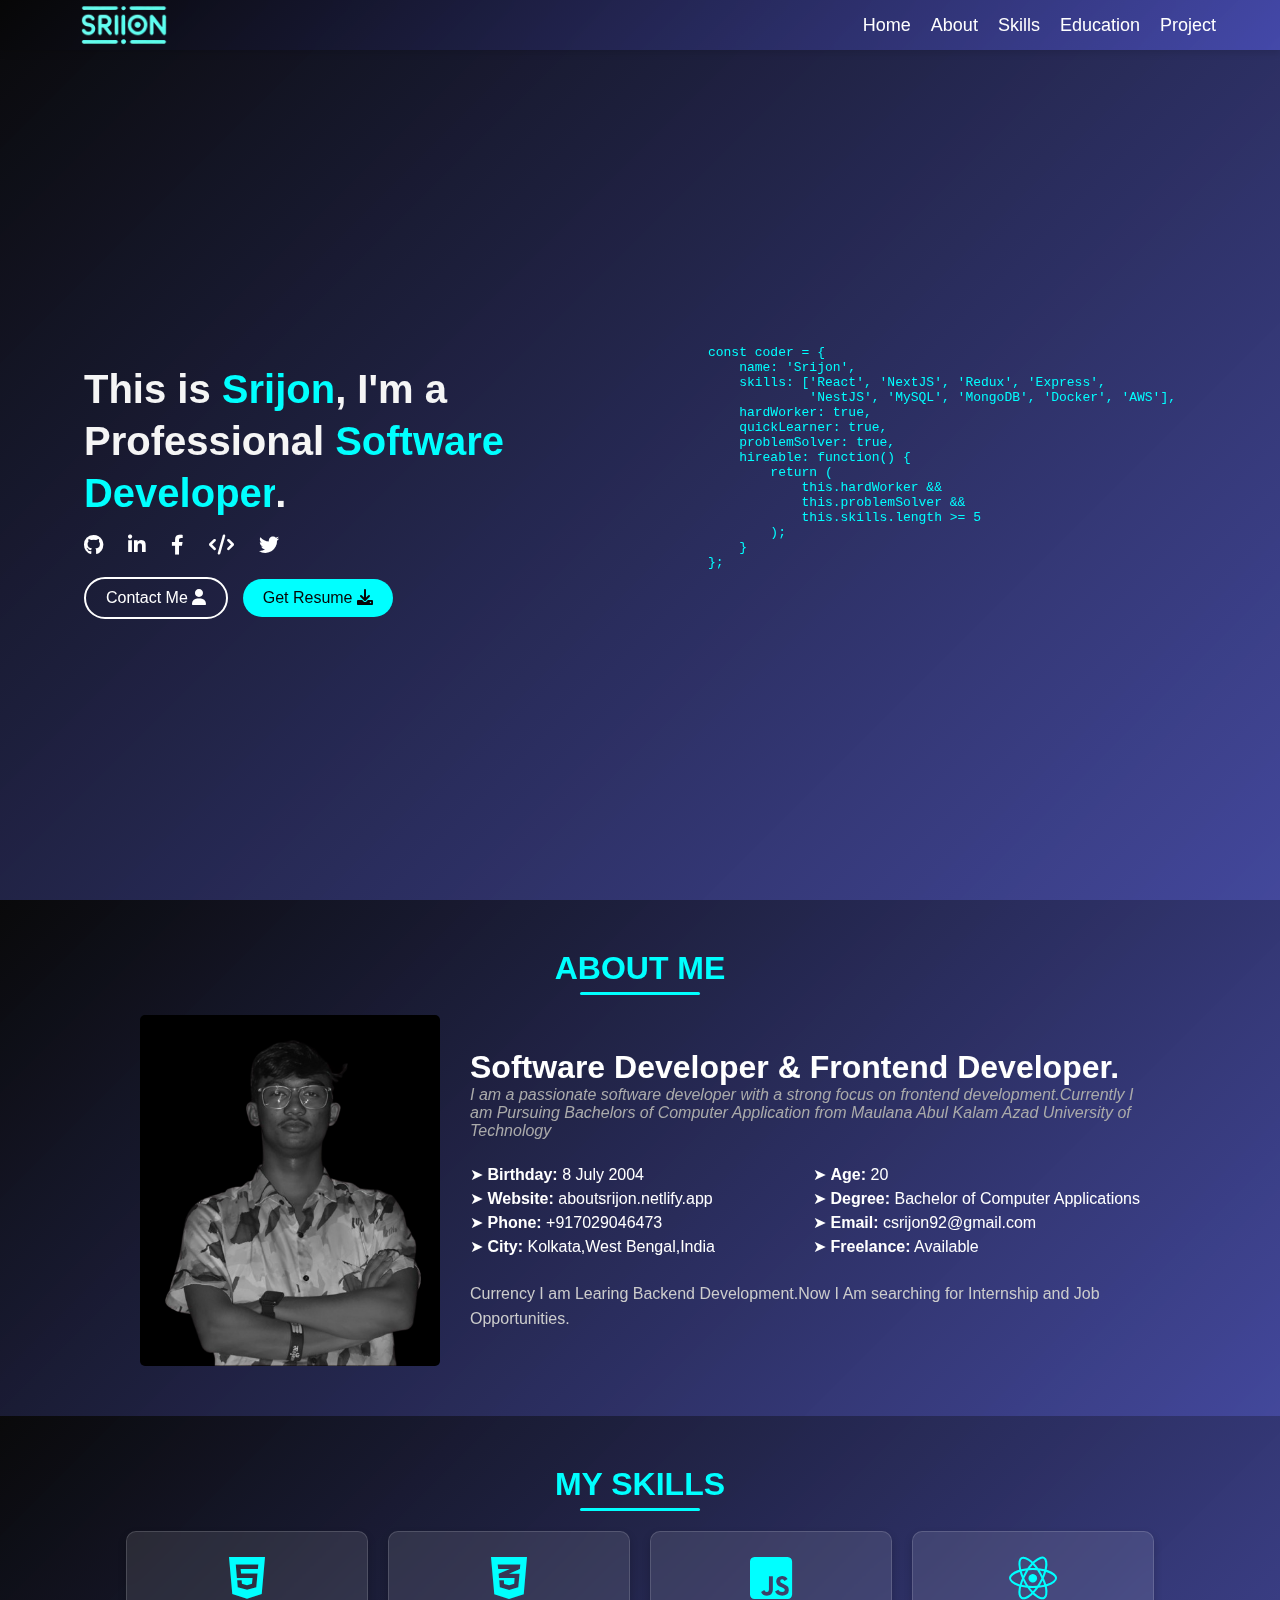
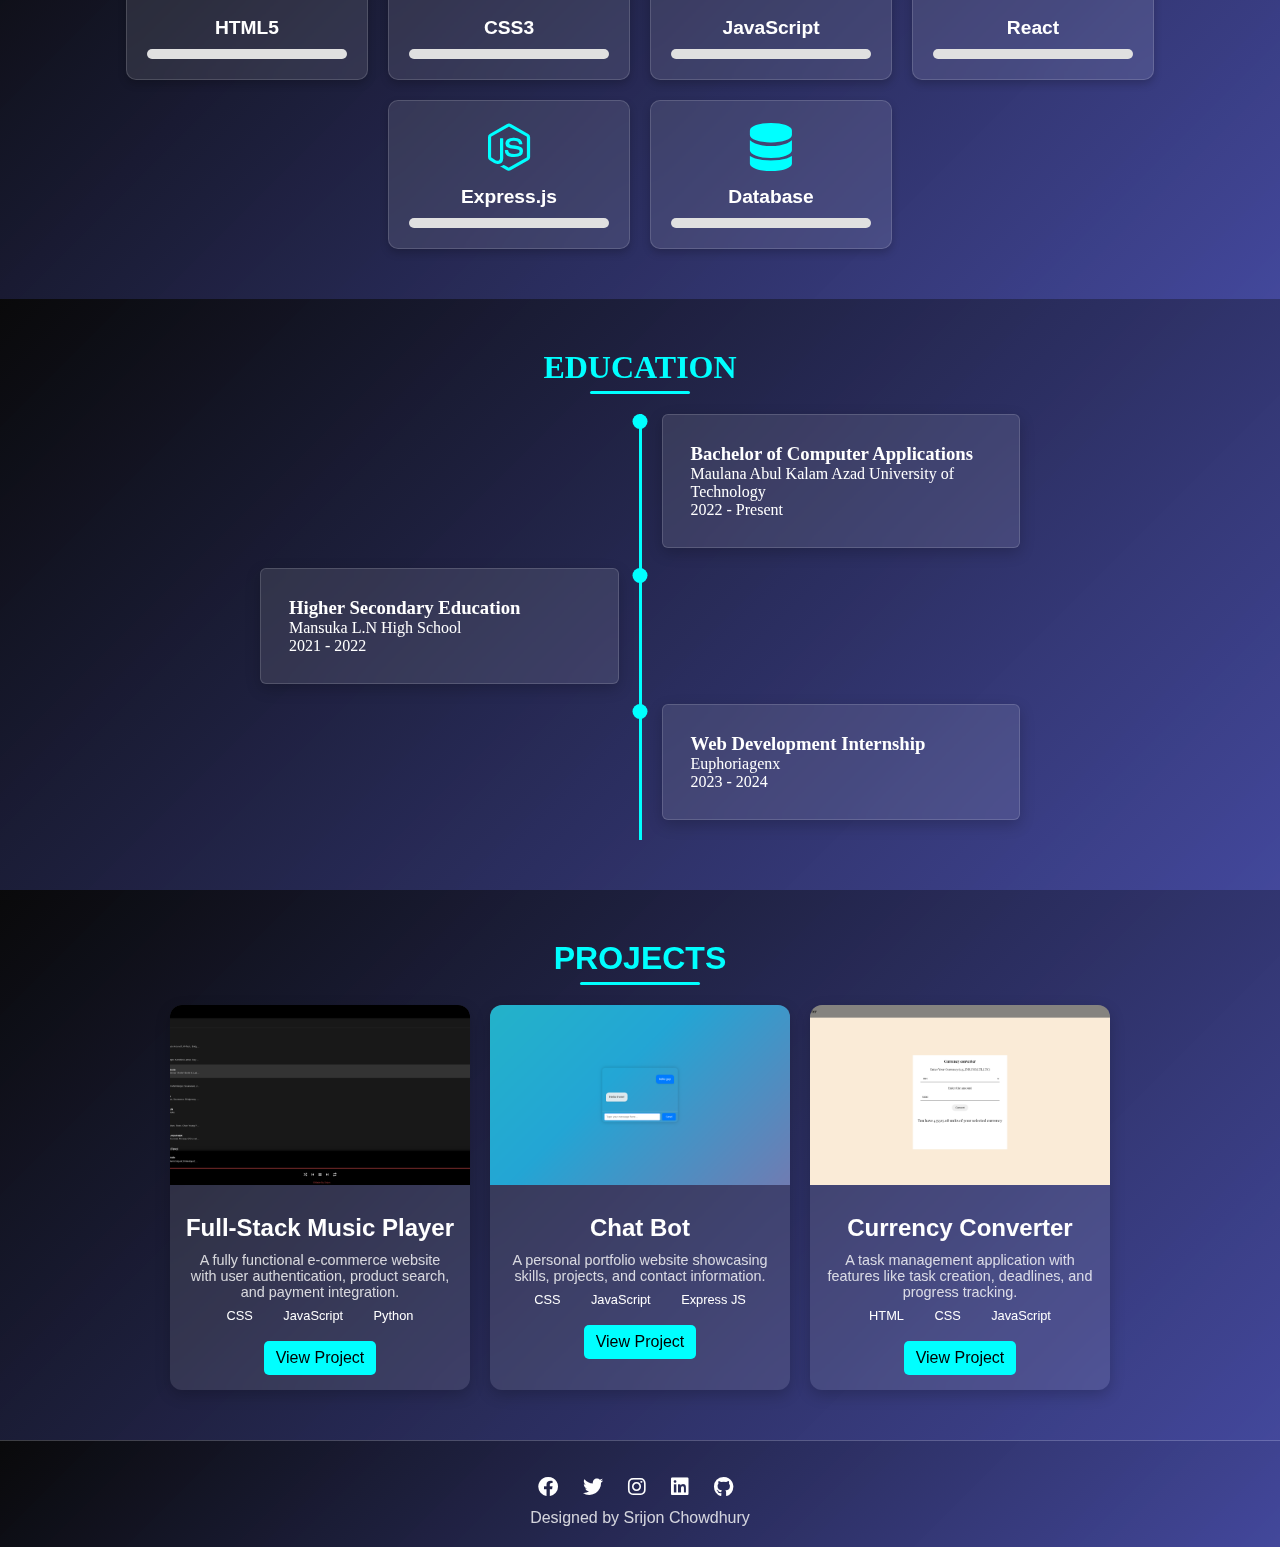
==== commit 1b22ae0e: "new Change" ====
--- a/index.html
+++ b/index.html
@@ -102,8 +102,7 @@
       <!-- Profile Details -->
       <div class="about-info">
         <h2 class="title">Software Developer & Frontend Developer.</h2>
-        <p class="subtitle">Lorem ipsum dolor sit amet, consectetur adipiscing elit, sed do eiusmod tempor incididunt ut
-          labore et dolore magna aliqua.</p>
+        <p class="subtitle">I am a passionate software developer with a strong focus on frontend development.Currently I am Pursuing Bachelors of Computer Application from Maulana Abul Kalam Azad University of Technology</p>
         <div class="details">
           <div class="column">
             <p>➤ <strong>Birthday:</strong> 8 July 2004</p>
@@ -120,10 +119,7 @@
         </div>
 
         <p class="description">
-          Officiis eligendi itaque labore et dolorem mollitia officiis optio vero. Quisquam sunt adipisci omnis et ut.
-          Nulla accusantium dolor incidunt officia tempore. Et eius omnis. Cupiditate ut dicta maxime officiis quidem
-          quia.
-          Sed et consectetur qui quia repellendus itaque neque.
+          Currency I am Learing Backend Development.Now I Am searching for Internship and Job Opportunities.
         </p>
       </div>
     </div>
--- a/css/style.css
+++ b/css/style.css
@@ -88,13 +88,14 @@
         display: none;
         flex-direction: column;
         width: 100%;
-        backdrop-filter: blur(10px);
+        backdrop-filter: blur(50px);
         color: black;
         position: absolute;
-        top: 70px;
+        background-color:rgba(255, 255, 255, 0.1);
+        top: 50px;
         left: 0;
-    }
-
+        z-index: 9999;
+    }
     .nav-menu.active {
         display: flex;
 
@@ -102,6 +103,8 @@
 
     .nav-menu ul {
         flex-direction: column;
+        background-color: transparent;
+        backdrop-filter: blur(50px);
     }
 
     .nav-menu ul li {
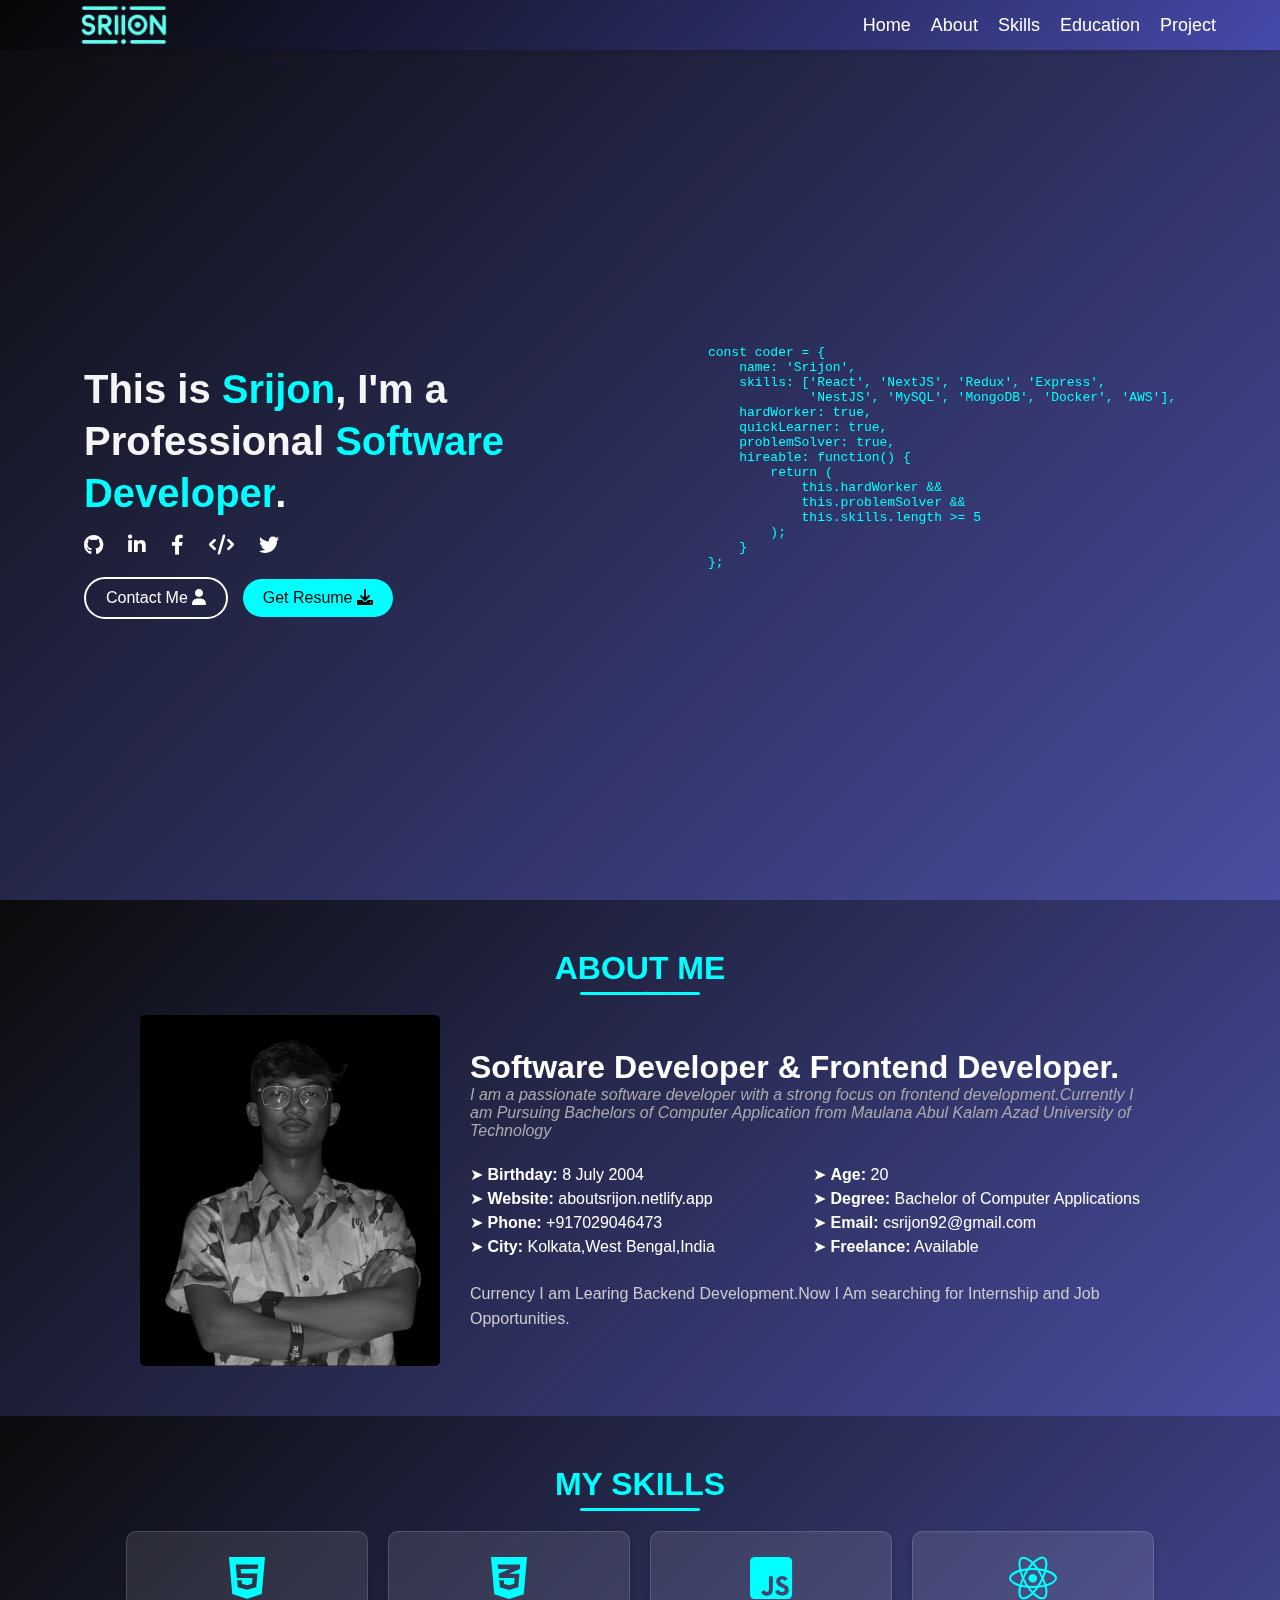
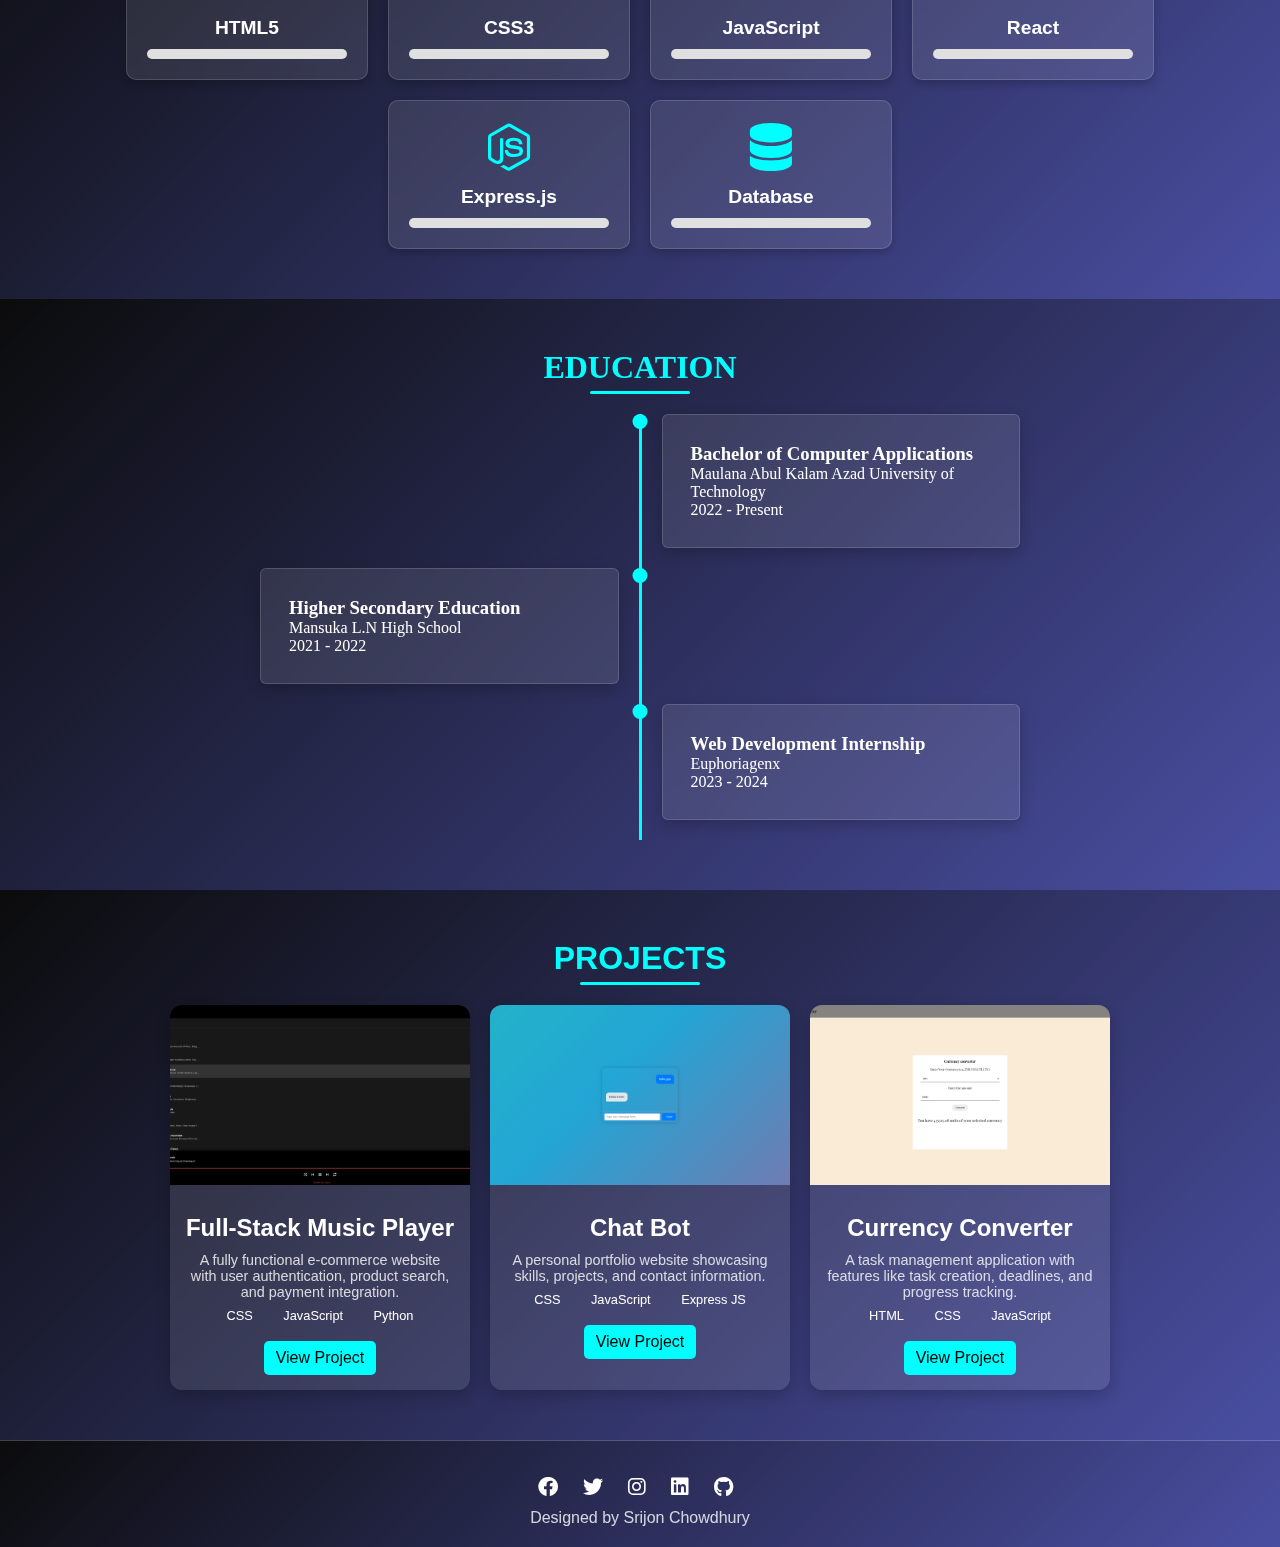
==== commit daeb3802: "new" ====
--- a/index.html
+++ b/index.html
@@ -19,11 +19,11 @@
         <div class="logo"><img src="/images/portfolio.webp" alt=""></div>
         <nav class="nav-menu">
           <ul>
-            <li><a href="#hero-about">Home</a></li>
-            <li><a href="#about me">About</a></li>
-            <li><a href="#skills">Skills</a></li>
-            <li><a href="#education">Education</a></li>
-            <li><a href="#projects">Project</a></li>
+            <li><a class="atag" href="#hero-about">Home</a></li>
+            <li><a class="atag" href="#about me">About</a></li>
+            <li><a class="atag" href="#skills">Skills</a></li>
+            <li><a class="atag" href="#education">Education</a></li>
+            <li><a class="atag" href="#projects">Project</a></li>
           </ul>
         </nav>
         <div class="menu-icon">
@@ -250,7 +250,7 @@
             <span>JavaScript</span>
             <span>Python</span>
           </div>
-          <a href="#" class="project-link">View Project</a>
+          <a href="https://github.com/csrijon/MY-MUSIC-PLAYER" class="project-link">View Project</a>
         </div>
       </div>
 
@@ -269,7 +269,7 @@
             <span>JavaScript</span>
             <span>Express JS</span>
           </div>
-          <a href="#" class="project-link">View Project</a>
+          <a href="https://github.com/csrijon/chat-bot" class="project-link">View Project</a>
         </div>
       </div>
 
@@ -288,7 +288,7 @@
             <span>CSS</span>
             <span>JavaScript</span>
           </div>
-          <a href="#" class="project-link">View Project</a>
+          <a href="https://github.com/csrijon/our-currency-converter" class="project-link">View Project</a>
         </div>
       </div>
     </div>
--- a/css/style.css
+++ b/css/style.css
@@ -7,9 +7,8 @@
     font-family: Arial, sans-serif;
     margin: 0;
     padding: 0;
-    background: #282c34;
-}
-
+    background: rgba(40, 44, 52, 0.9);
+}
 header {
     position: fixed;
     top: 0;
@@ -91,22 +90,23 @@
         backdrop-filter: blur(50px);
         color: black;
         position: absolute;
-        background-color:rgba(255, 255, 255, 0.1);
+        background-color:rgba(7, 7, 7, 0.1);
         top: 50px;
         left: 0;
         z-index: 9999;
     }
     .nav-menu.active {
         display: flex;
-
     }
 
     .nav-menu ul {
         flex-direction: column;
-        background-color: transparent;
-        backdrop-filter: blur(50px);
-    }
-
+        background-color: rgba(255, 255, 255, 0.2); /* Make it semi-transparent */
+        backdrop-filter: blur(20px); /* Apply blur */
+        border-radius: 10px; /* Optional */
+        padding: 10px; /* Optional */
+    }
+    
     .nav-menu ul li {
         margin: 10px 0;
         text-align: center;
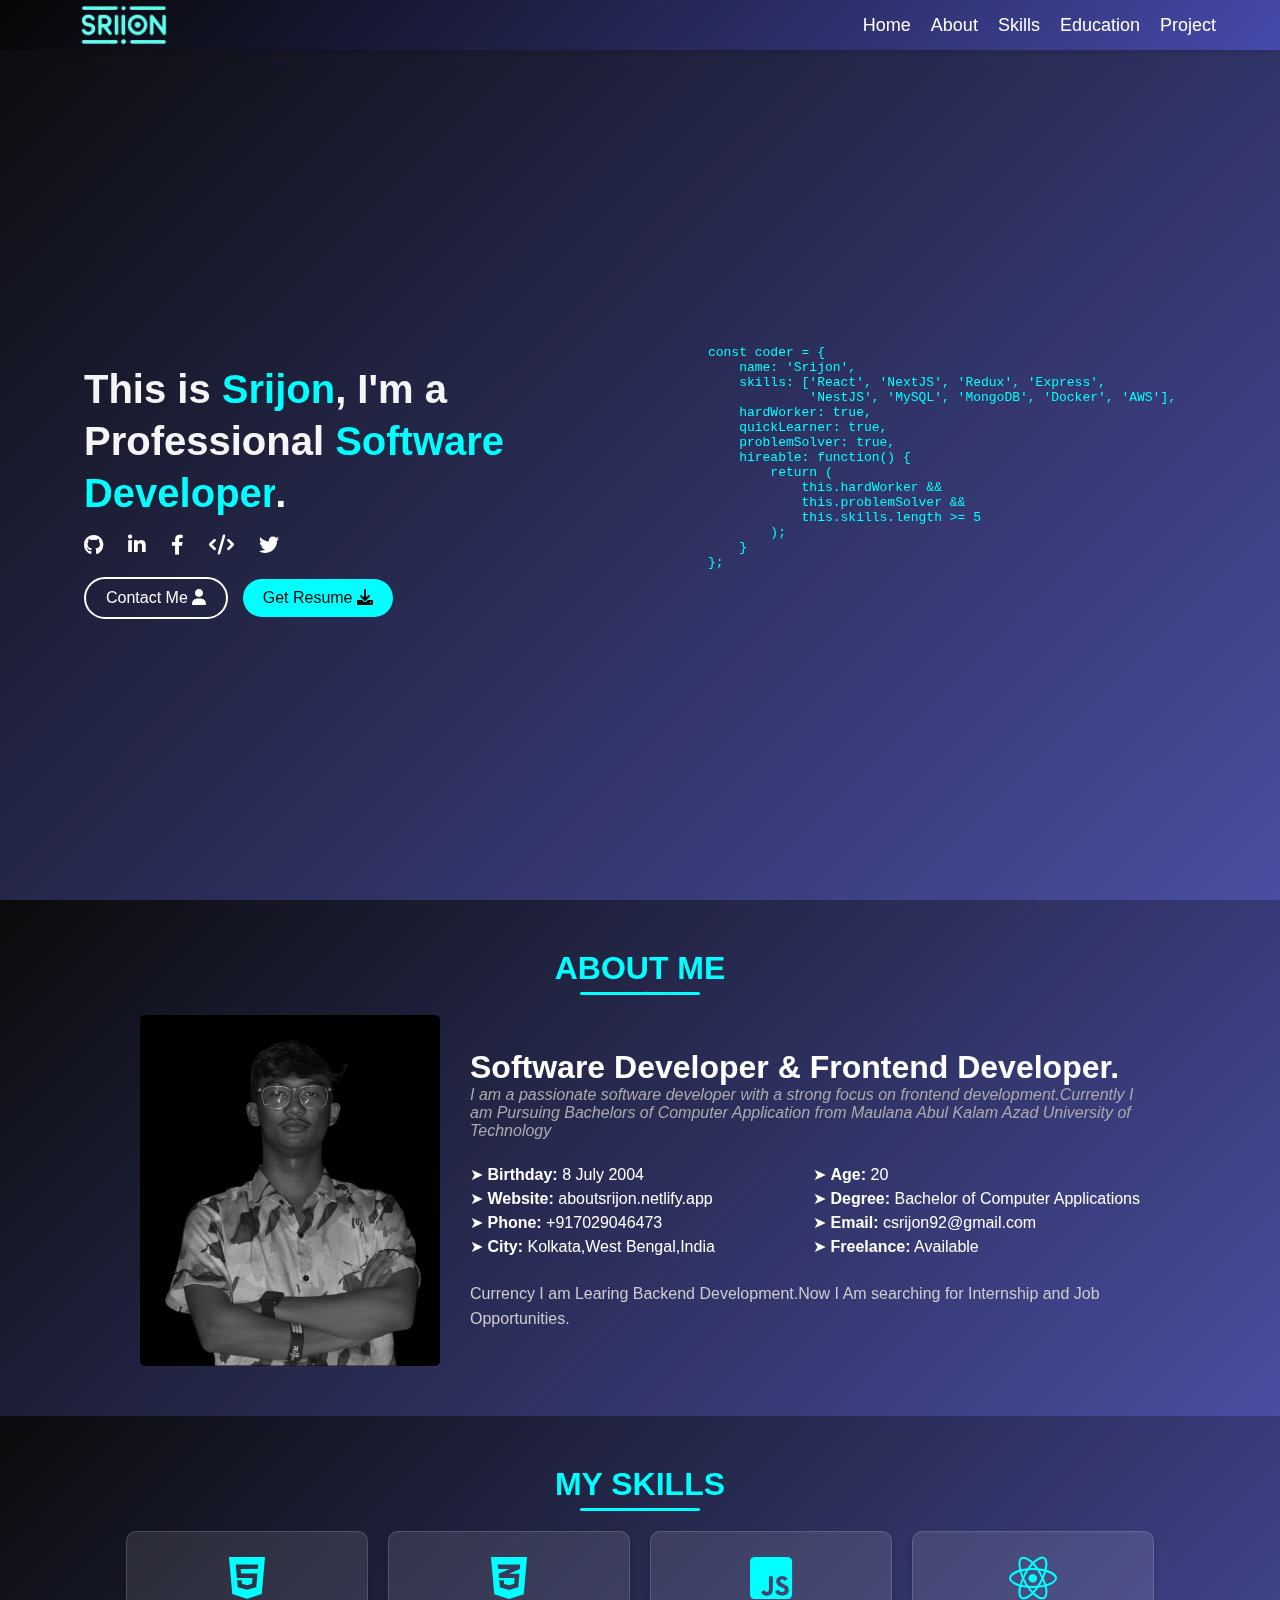
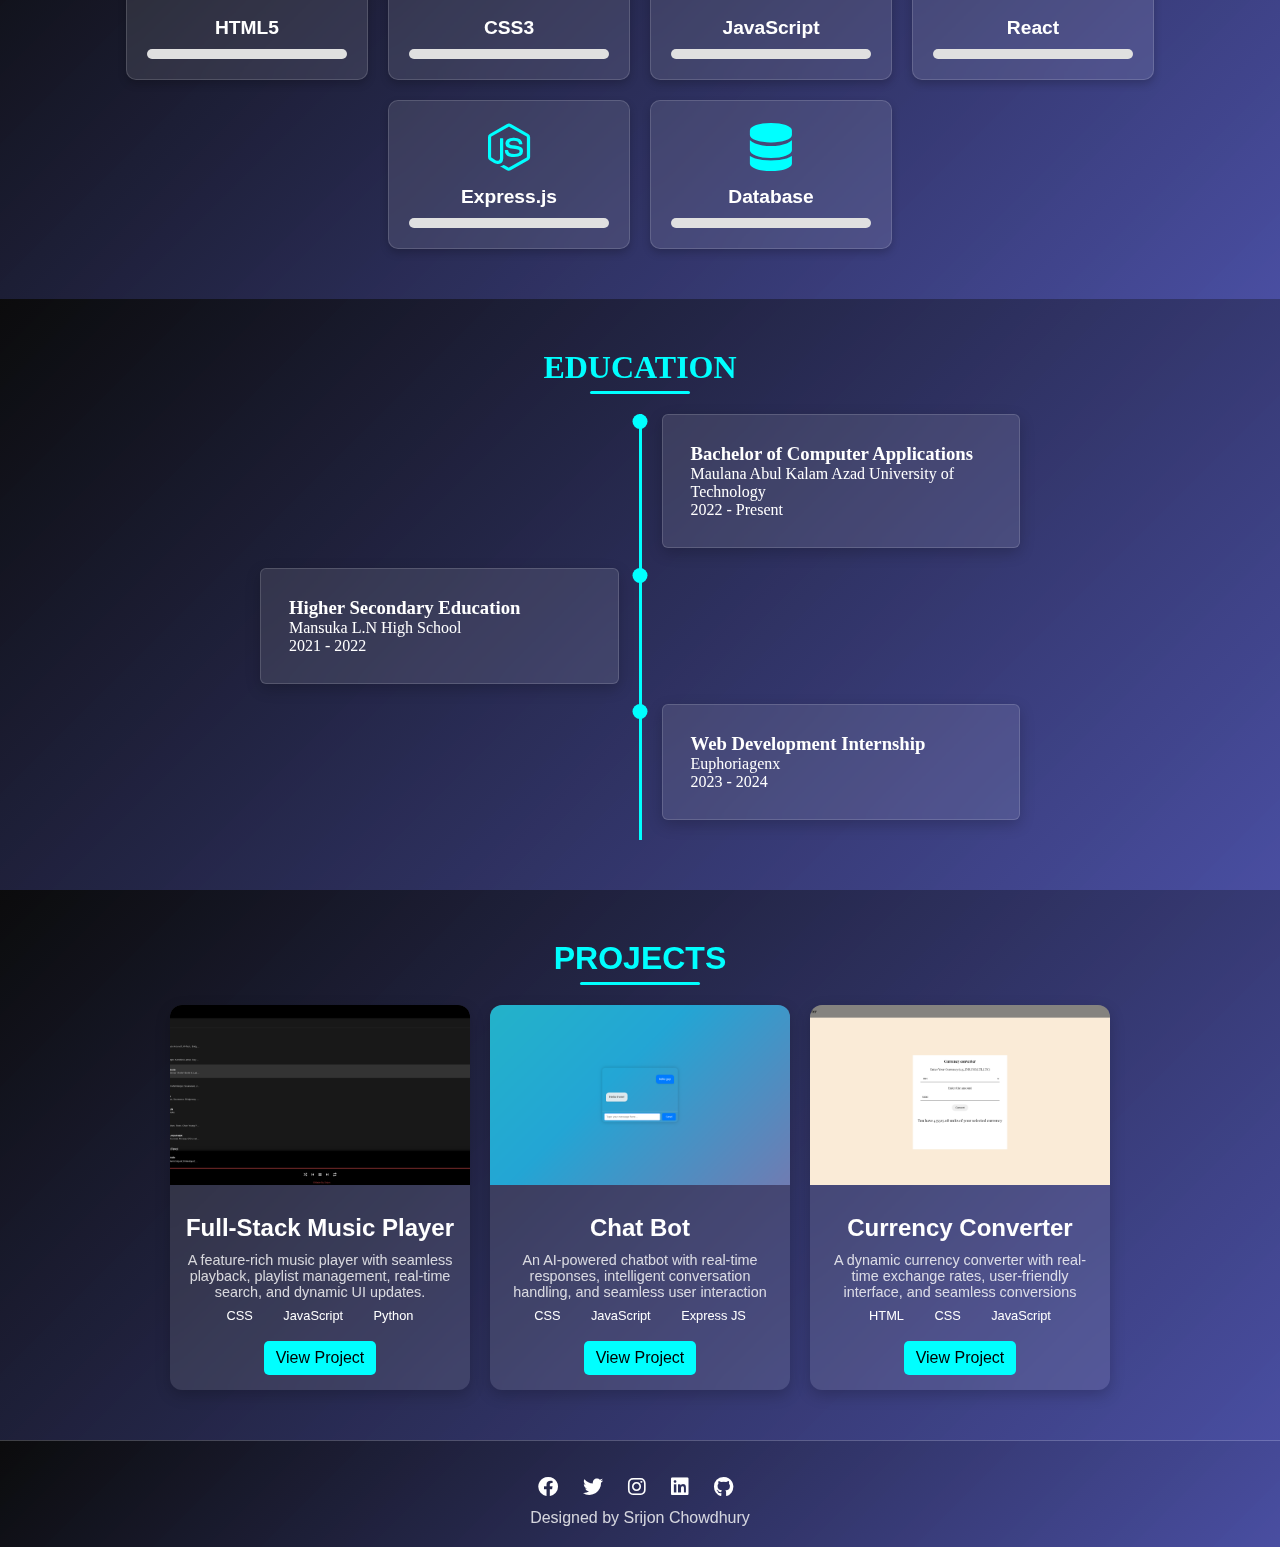
==== commit 69cef64c: "done" ====
--- a/index.html
+++ b/index.html
@@ -39,8 +39,8 @@
         </h1>
 
         <div class="social-icons">
-          <a href="#"><i class="fab fa-github"></i></a>
-          <a href="#"><i class="fab fa-linkedin-in"></i></a>
+          <a href="https://github.com/csrijon"><i class="fab fa-github"></i></a>
+          <a href="https://www.linkedin.com/in/srijon-chowdhury-87354a268/"><i class="fab fa-linkedin-in"></i></a>
           <a href="#"><i class="fab fa-facebook-f"></i></a>
           <a href="#"><i class="fas fa-code"></i></a>
           <a href="#"><i class="fab fa-twitter"></i></a>
@@ -243,7 +243,7 @@
         <div class="project-details">
           <h3 class="project-title">Full-Stack Music Player</h3>
           <p class="project-description">
-            A fully functional e-commerce website with user authentication, product search, and payment integration.
+            A feature-rich music player with seamless playback, playlist management, real-time search, and dynamic UI updates.
           </p>
           <div class="project-technologies">
             <span>CSS</span>
@@ -262,7 +262,7 @@
         <div class="project-details">
           <h3 class="project-title">Chat Bot</h3>
           <p class="project-description">
-            A personal portfolio website showcasing skills, projects, and contact information.
+            An AI-powered chatbot with real-time responses, intelligent conversation handling, and seamless user interaction
           </p>
           <div class="project-technologies">
             <span>CSS</span>
@@ -281,7 +281,7 @@
         <div class="project-details">
           <h3 class="project-title">Currency Converter</h3>
           <p class="project-description">
-            A task management application with features like task creation, deadlines, and progress tracking.
+            A dynamic currency converter with real-time exchange rates, user-friendly interface, and seamless conversions
           </p>
           <div class="project-technologies">
             <span>HTML</span>
@@ -299,8 +299,8 @@
       <a href="#" class="icon"><i class="fab fa-facebook"></i></a>
       <a href="#" class="icon"><i class="fab fa-twitter"></i></a>
       <a href="#" class="icon"><i class="fab fa-instagram"></i></a>
-      <a href="#" class="icon"><i class="fab fa-linkedin"></i></a>
-      <a href="#" class="icon"><i class="fab fa-github"></i></a>
+      <a href="https://www.linkedin.com/in/srijon-chowdhury-87354a268/" class="icon"><i class="fab fa-linkedin"></i></a>
+      <a href="https://github.com/csrijon" class="icon"><i class="fab fa-github"></i></a>
     </div>
     <p class="footer-text">Designed by Srijon Chowdhury</p>
   </footer>
--- a/css/style.css
+++ b/css/style.css
@@ -2,7 +2,9 @@
     margin: 0;
     padding: 0;
 }
-
+html {
+    scroll-behavior: smooth;
+}
 body {
     font-family: Arial, sans-serif;
     margin: 0;
@@ -88,9 +90,11 @@
         flex-direction: column;
         width: 100%;
         backdrop-filter: blur(50px);
+        -webkit-backdrop-filter: blur(50px);
         color: black;
         position: absolute;
-        background-color:rgba(7, 7, 7, 0.1);
+        /* background-color:rgba(7, 7, 7, 0.1); */
+        background: linear-gradient(135deg, rgba(6, 6, 6, 0.9), rgba(79, 84, 200, 0.7));
         top: 50px;
         left: 0;
         z-index: 9999;
@@ -101,9 +105,7 @@
 
     .nav-menu ul {
         flex-direction: column;
-        background-color: rgba(255, 255, 255, 0.2); /* Make it semi-transparent */
-        backdrop-filter: blur(20px); /* Apply blur */
-        border-radius: 10px; /* Optional */
+        backdrop-filter: blur(20px); 
         padding: 10px; /* Optional */
     }
     
